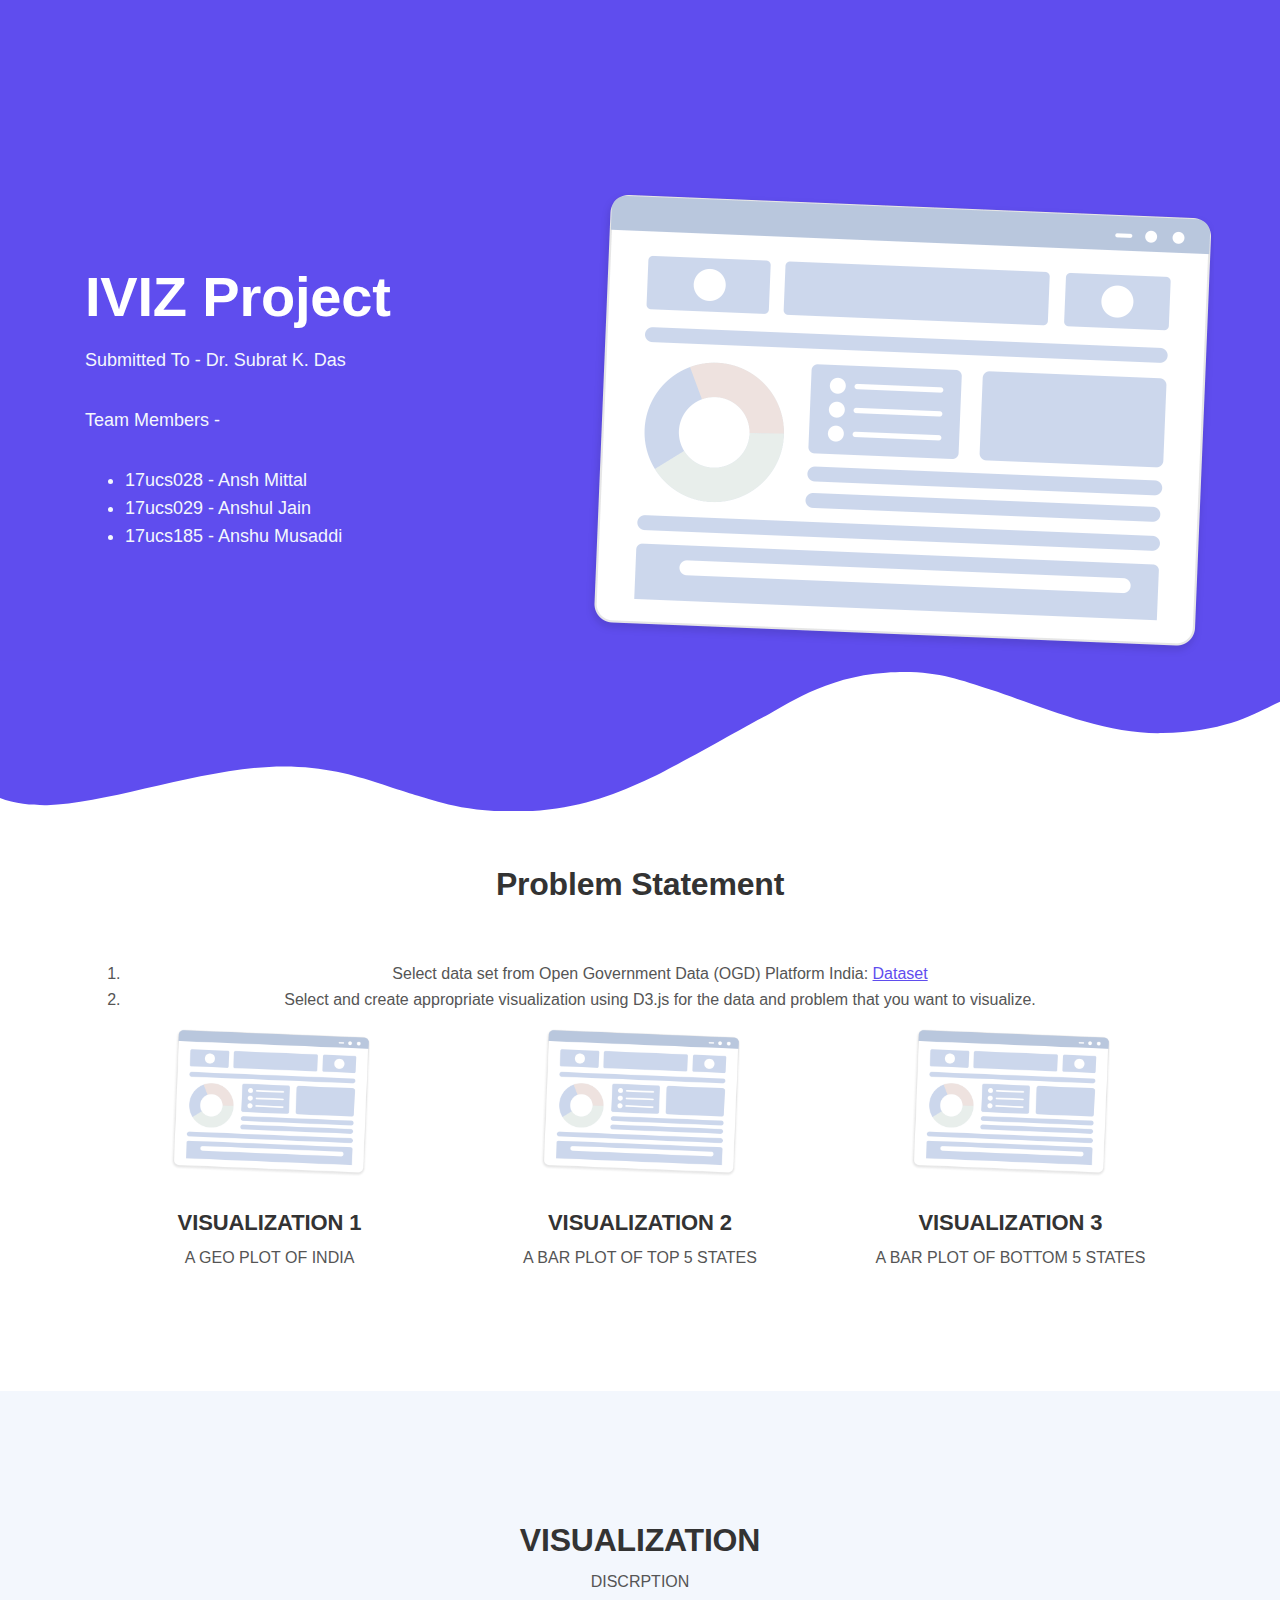
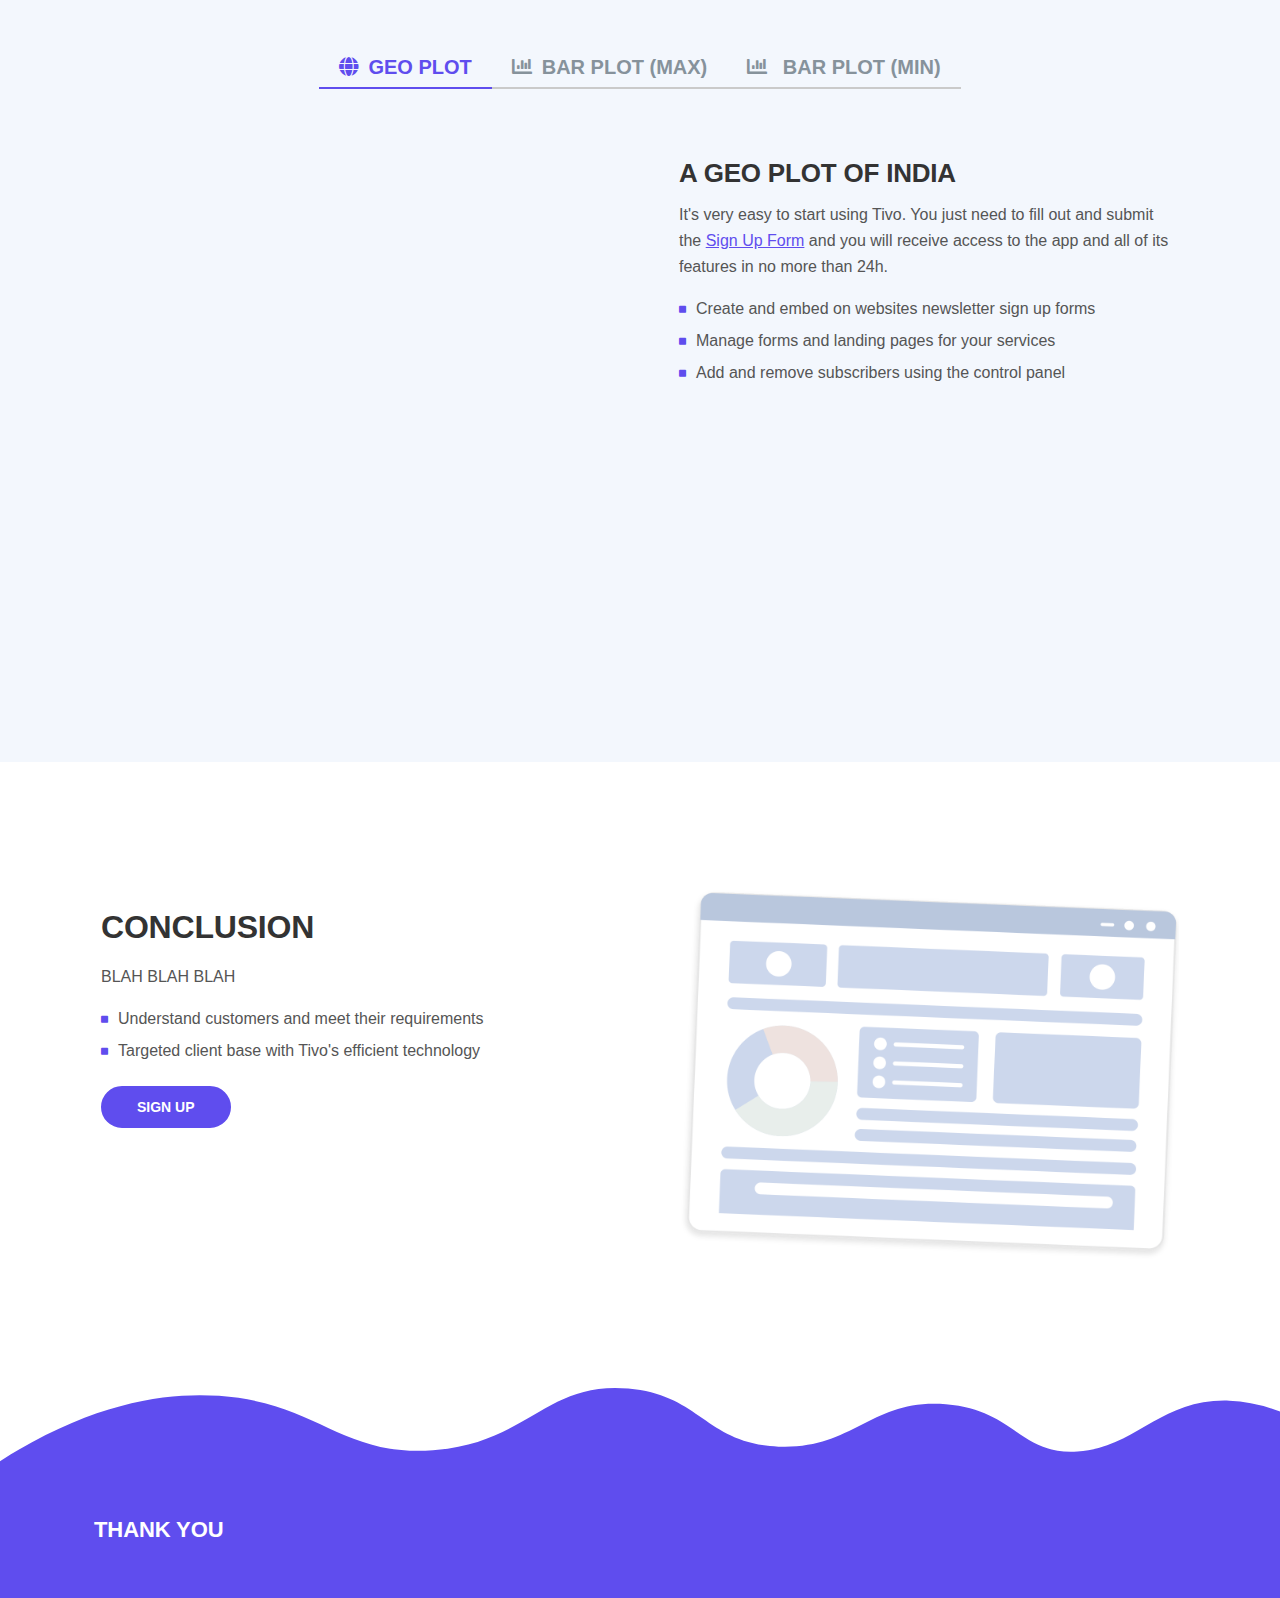
==== index.html @ 54094266 "added bar plots" ====
<!DOCTYPE html>
<html lang="en">
<head>
    <meta charset="utf-8">
    <meta name="viewport" content="width=device-width, initial-scale=1, shrink-to-fit=no">
    
    <!-- SEO Meta Tags -->
    <meta name="description" content="A information visualization project html page for .">
    <meta name="author" content="Inovatik">
    <!-- Website Title -->
    <title>IVIZ Project</title>
    
    <link href="css/bootstrap.css" rel="stylesheet">
    <link href="css/fontawesome-all.css" rel="stylesheet">
    <link href="css/swiper.css" rel="stylesheet">
	<link href="css/magnific-popup.css" rel="stylesheet">
	<link href="css/styles.css" rel="stylesheet">
	<script type="text/javascript" src="data/d3/d3.min.js"></script>
	<!-- Favicon  -->
    <link rel="icon" href="images/favicon.png">
</head>
<body data-spy="scroll" data-target=".fixed-top">

    <!-- Header -->
    <header id="header" class="header">
        <div class="header-content">
            <div class="container">
                <div class="row">
                    <div class="col-lg-6 col-xl-5">
                        <div class="text-container">
                            <h1>IVIZ Project</h1>
                            <p class="p-large">Submitted To - Dr. Subrat K. Das</p>
                            <p class="p-large">Team Members -</p>
                            <ul class="p-large"> 
                                <li>17ucs028 - Ansh Mittal</li>
                                <li>17ucs029 - Anshul Jain</li>
                                <li>17ucs185 - Anshu Musaddi</li>
                            </ul>
                        </div> <!-- end of text-container -->
                    </div> <!-- end of col -->
                    <div class="col-lg-6 col-xl-7">
                        <div class="image-container">
                            <div class="img-wrapper">
                                <img class="img-fluid" src="images/header-software-app.png" alt="alternative">
                            </div> <!-- end of img-wrapper -->
                        </div> <!-- end of image-container -->
                    </div> <!-- end of col -->
                </div> <!-- end of row -->
            </div> <!-- end of container -->
        </div> <!-- end of header-content -->
    </header> <!-- end of header -->
    <svg class="header-frame" data-name="Layer 1" xmlns="http://www.w3.org/2000/svg" preserveAspectRatio="none" viewBox="0 0 1920 310"><defs><style>.cls-1{fill:#5f4def;}</style></defs><title>header-frame</title><path class="cls-1" d="M0,283.054c22.75,12.98,53.1,15.2,70.635,14.808,92.115-2.077,238.3-79.9,354.895-79.938,59.97-.019,106.17,18.059,141.58,34,47.778,21.511,47.778,21.511,90,38.938,28.418,11.731,85.344,26.169,152.992,17.971,68.127-8.255,115.933-34.963,166.492-67.393,37.467-24.032,148.6-112.008,171.753-127.963,27.951-19.26,87.771-81.155,180.71-89.341,72.016-6.343,105.479,12.388,157.434,35.467,69.73,30.976,168.93,92.28,256.514,89.405,100.992-3.315,140.276-41.7,177-64.9V0.24H0V283.054Z"/></svg>
    <!-- end of header -->
    <!-- Description -->
    <div class="cards-1">
        <div class="container">
            <div class="row">
                <div class="col-lg-12">
                    <h2 class="h2-heading">Problem Statement</h2>
                    <p class="p-heading">
                        <ol>
                            <li>Select data set from Open Government Data (OGD) Platform India: <a class="blue page-scroll" href="https://data.gov.in/." >Dataset</a>
                            <li> Select and create appropriate visualization using D3.js for the data and problem that you want to visualize.
                    </p>
                </div> <!-- end of col -->
                <div></div>
            </div> <!-- end of row -->
            <div class="row">
                <div class="col-lg-12">

                    <!-- Card -->
                    <div class="card">
                        <div class="card-image">
                            <img class="img-fluid" src="images/header-software-app.png">
                        </div>
                        <div class="card-body">
                            <h4 class="card-title">VISUALIZATION 1</h4>
                            <p>A GEO PLOT OF INDIA</p>
                        </div>
                    </div>
                    <!-- end of card -->

                    <!-- Card -->
                    <div class="card">
                        <div class="card-image">
                            <img class="img-fluid" src="images/header-software-app.png" alt="alternative">
                        </div>
                        <div class="card-body">
                            <h4 class="card-title">VISUALIZATION 2</h4>
                            <p>A BAR PLOT OF TOP 5 STATES</p>
                        </div>
                    </div>
                    <!-- end of card -->

                    <!-- Card -->
                    <div class="card">
                        <div class="card-image">
                            <img class="img-fluid" src="images/header-software-app.png" alt="alternative">
                        </div>
                        <div class="card-body">
                            <h4 class="card-title">VISUALIZATION 3</h4>
                            <p>A BAR PLOT OF BOTTOM 5 STATES</p>
                        </div>
                    </div>
                    <!-- end of card -->

                </div> <!-- end of col -->
            </div> <!-- end of row -->
        </div> <!-- end of container -->
    </div> <!-- end of cards-1 -->
    <!-- end of description -->


    <!-- Features -->
    <div id="features" class="tabs">
        <div class="container">
            <div class="row">
                <div class="col-lg-12">
                    <h2 class="h2-heading">VISUALIZATION</h2>
                    <p class="p-heading">DISCRPTION</p>
                </div> <!-- end of col -->
            </div> <!-- end of row -->
            <div class="row">
                <div class="col-lg-12">

                    <!-- Tabs Links -->
                    <ul class="nav nav-tabs" id="argoTabs" role="tablist">
                        <li class="nav-item">
                            <a class="nav-link active" id="nav-tab-1" data-toggle="tab" href="#tab-1" role="tab" aria-controls="tab-1" aria-selected="true"><i class="fas fa-globe"></i>GEO PLOT</a>
                        </li>
                        <li class="nav-item">
                            <a class="nav-link" id="nav-tab-2" data-toggle="tab" href="#tab-2" role="tab" aria-controls="tab-2" aria-selected="false"><i class="fas fa-chart-bar"></i>BAR PLOT (MAX)</a>
                        </li>
                        <li class="nav-item">
                            <a class="nav-link" id="nav-tab-3" data-toggle="tab" href="#tab-3" role="tab" aria-controls="tab-3" aria-selected="false"><i class="fas fa-chart-bar"></i> BAR PLOT (MIN)</a>
                        </li>
                    </ul>
                    <!-- end of tabs links -->

                    <!-- Tabs Content -->
                    <div class="tab-content" id="argoTabsContent">

                        <!-- Tab -->
                        <div class="tab-pane fade show active" id="tab-1" role="tabpanel" aria-labelledby="tab-1">
                            <div class="row">
                                <div class="col-lg-6">
                                    <div class="image-container">
                                        <svg id="container" height="500" width="500">
                                            <g id="drawSpaceMap" transform="translate(0,0)"></g>
                                        </svg>
                                    </div> <!-- end of image-container -->
                                </div> <!-- end of col -->
                                <div class="col-lg-6">
                                    <div class="text-container">
                                        <h3>A GEO PLOT OF INDIA</h3>
                                        <p>It's very easy to start using Tivo. You just need to fill out and submit the <a class="blue page-scroll" href="sign-up.html">Sign Up Form</a> and you will receive access to the app and all of its features in no more than 24h.</p>
                                        <ul class="list-unstyled li-space-lg">
                                            <li class="media">
                                                <i class="fas fa-square"></i>
                                                <div class="media-body">Create and embed on websites newsletter sign up forms</div>
                                            </li>
                                            <li class="media">
                                                <i class="fas fa-square"></i>
                                                <div class="media-body">Manage forms and landing pages for your services</div>
                                            </li>
                                            <li class="media">
                                                <i class="fas fa-square"></i>
                                                <div class="media-body">Add and remove subscribers using the control panel</div>
                                            </li>
                                        </ul>
                                    </div> <!-- end of text-container -->
                                </div> <!-- end of col -->
                            </div> <!-- end of row -->
                        </div> <!-- end of tab-pane -->
                        <!-- end of tab -->

                        <!-- Tab -->
                        <div class="tab-pane fade" id="tab-2" role="tabpanel" aria-labelledby="tab-2">
                            <div class="row">
                                <div class="col-lg-6">
                                    <div class="image-container">
                                        <svg id="drawSpaceTopBar" height="400" width="400">
                                        </svg>
                                    </div> <!-- end of image-container -->
                                </div> <!-- end of col -->
                                <div class="col-lg-6">
                                    <div class="text-container">
                                        <h3>A BAR PLOT OF TOP 5 STATES</h3>
                                        <p>Campaigns monitoring is a feature we've developed since the beginning because it's at the core of Tivo and basically to any marketing activity focused on results.</p>
                                        <ul class="list-unstyled li-space-lg">
                                            <li class="media">
                                                <i class="fas fa-square"></i>
                                                <div class="media-body">Easily plan campaigns and schedule their starting date</div>
                                            </li>
                                            <li class="media">
                                                <i class="fas fa-square"></i>
                                                <div class="media-body">Start campaigns and follow their evolution closely</div>
                                            </li>
                                            <li class="media">
                                                <i class="fas fa-square"></i>
                                                <div class="media-body">Evaluate campaign results and optimize future actions</div>
                                            </li>
                                        </ul>
                                    </div> <!-- end of text-container -->
                                </div> <!-- end of col -->
                            </div> <!-- end of row -->
                        </div> <!-- end of tab-pane -->
                        <!-- end of tab -->

                        <!-- Tab -->
                        <div class="tab-pane fade" id="tab-3" role="tabpanel" aria-labelledby="tab-3">
                            <div class="row">
                                <div class="col-lg-6">
                                    <div class="image-container">
                                        <svg id="drawSpaceBottomBar" height="400" width="400">
                                        </svg>                                    
                                    </div> <!-- end of image-container -->
                                </div> <!-- end of col -->
                                <div class="col-lg-6">
                                    <div class="text-container">
                                        <h3>A BAR PLOT OF BOTTOM 5 STATES</h3>
                                        <p>Analytics control  panel is important for every marketing team so it's beed implemented from the begging and designed to produce reports based on very little input information.</p>
                                        <ul class="list-unstyled li-space-lg">
                                            <li class="media">
                                                <i class="fas fa-square"></i>
                                                <div class="media-body">If you set it up correctly you will get acces to great intel</div>
                                            </li>
                                            <li class="media">
                                                <i class="fas fa-square"></i>
                                                <div class="media-body">Easy to integrate in your websites and landing pages</div>
                                            </li>
                                            <li class="media">
                                                <i class="fas fa-square"></i>
                                                <div class="media-body">The generated reports are important for your strategy</div>
                                            </li>
                                        </ul>
                                    </div> <!-- end of text-container -->
                                </div> <!-- end of col -->
                            </div> <!-- end of row -->
                        </div> <!-- end of tab-pane -->
                        <!-- end of tab -->
                        
                    </div> <!-- end of tab content -->
                    <!-- end of tabs content -->

                </div> <!-- end of col -->
            </div> <!-- end of row -->
        </div> <!-- end of container -->
    </div> <!-- end of tabs -->
    <!-- end of features -->
    <!-- Details -->
    <div id="details" class="basic-1">
        <div class="container">
            <div class="row">
                <div class="col-lg-6">
                    <div class="text-container">
                        <h2>CONCLUSION</h2>
                        <p>BLAH BLAH BLAH</p>
                        <ul class="list-unstyled li-space-lg">
                            <li class="media">
                                <i class="fas fa-square"></i>
                                <div class="media-body">Understand customers and meet their requirements</div>
                            </li>
                            <li class="media">
                                <i class="fas fa-square"></i>
                                <div class="media-body">Targeted client base with Tivo's efficient technology</div>
                            </li>
                        </ul>
                        <a class="btn-solid-reg page-scroll" href="sign-up.html">SIGN UP</a>
                    </div> <!-- end of text-container -->
                </div> <!-- end of col -->
                <div class="col-lg-6">
                    <div class="image-container">
                        <img class="img-fluid" src="images/header-software-app.png" alt="alternative">
                    </div> <!-- end of image-container -->
                </div> <!-- end of col -->
            </div> <!-- end of row -->
        </div> <!-- end of container -->
    </div> <!-- end of basic-1 -->
    <!-- end of details -->

    <!-- Footer -->
    <svg class="footer-frame" data-name="Layer 2" xmlns="http://www.w3.org/2000/svg" preserveAspectRatio="none" viewBox="0 0 1920 79"><defs><style>.cls-2{fill:#5f4def;}</style></defs><title>footer-frame</title><path class="cls-2" d="M0,72.427C143,12.138,255.5,4.577,328.644,7.943c147.721,6.8,183.881,60.242,320.83,53.737,143-6.793,167.826-68.128,293-60.9,109.095,6.3,115.68,54.364,225.251,57.319,113.58,3.064,138.8-47.711,251.189-41.8,104.012,5.474,109.713,50.4,197.369,46.572,89.549-3.91,124.375-52.563,227.622-50.155A338.646,338.646,0,0,1,1920,23.467V79.75H0V72.427Z" transform="translate(0 -0.188)"/></svg>
    <div class="footer">
        <div class="container">
            <div class="row">
                <div class="footer-col last">
                    <h4>THANK YOU</h4>
                </div> <!-- end of col -->
            </div> <!-- end of row -->
        </div> <!-- end of container -->
    </div> <!-- end of footer -->  
    <!-- end of footer -->
    	
    <!-- Scripts -->
    <script src="js/jquery.min.js"></script> <!-- jQuery for Bootstrap's JavaScript plugins -->
    <script src="js/popper.min.js"></script> <!-- Popper tooltip library for Bootstrap -->
    <script src="js/bootstrap.min.js"></script> <!-- Bootstrap framework -->
    <script src="js/jquery.easing.min.js"></script> <!-- jQuery Easing for smooth scrolling between anchors -->
    <script>
        function drawIndiaMap() {
            let drawSpaceW = 900
            let drawSpaceH = 570
            Promise.all([
                d3.csv("data/literacy.csv"),
                d3.json("data/indianstates_outline.geojson")
            ]).then((dataSources)=>{
                // Collect data sources
                let literacyInfo = dataSources[0]
                let mapInfo = dataSources[1]

                let drawSpace = d3.select("#drawSpaceMap")  

                // Choose projection
                let myProjection = d3.geoMercator()
                                    .scale(800)
                                    .translate([-drawSpaceW,drawSpaceH])
                let geoPath = d3.geoPath().projection(myProjection)

                // Tweak data according to GeoJSON
                let dataIndex = {}
                for( let x of literacyInfo){
                    if (x.State_UT === "Jammu And Kashmir")
                        x.State_UT = "Jammu & Kashmir"
                    else if (x.State_UT === "Andaman & Nicobar Islands")
                        x.State_UT = "Andaman & Nicobar"
                    else if (x.State_UT === "Dadra & Nagar Haveli" || x.State_UT === "Daman & Diu")
                        x.State_UT = "Dadra and Nagar Haveli and Daman and Diu"

                    dataIndex[x.State_UT] = +x["All Schools"];
                }
                dataIndex["Ladakh"] = dataIndex["Jammu & Kashmir"];

                // Combining data with GeoJSON object 
                mapInfo.features = mapInfo.features.map(d =>{

                    d.properties.literacy = dataIndex[d.properties.ST_NM];
                    return d;
                })

                // Defining color scale
                let maxliteracy = d3.max(mapInfo.features, d=> d.properties.literacy)
                let cScale = d3.scaleLinear()
                            .domain([0, maxliteracy])
                            .range(["white","#195e83"])

                // Writing to screen
                drawSpace.selectAll("path")
                    .data(mapInfo.features)
                    .enter()
                    .append("path")
                    .attr("d", d=>geoPath(d))
                    .attr("stroke","black")
                    .style("opacity", 0.7)
                    .attr("fill", d => d.properties.literacy ? 
                    cScale(d.properties.literacy) : // get color from value
                    "grey") // color grey if value not found 

                // Create a legend
                mapInfo.features.sort((a,b)=>a.properties.literacy-b.properties.literacy);

                bottomFive = mapInfo.features.slice(0,5).reverse();
                topFive = mapInfo.features.slice(31,36).reverse();

                cScale = d3.scaleLinear()
                            .domain([0, maxliteracy])
                            .range(["white","#195e83"])
                let positionScale = d3.scaleBand()
                                .range([0,300])
                                .domain(topFive.map(d => d.properties.ST_NM))
                                .padding(0.3);
                
                let drawSpaceTopBar = d3.select("#drawSpaceTopBar")
                let drawSpaceBottomBar = d3.select("#drawSpaceBottomBar")

                let scaleTopBar = d3.scaleLinear()
                                .range([0,400])
                                .domain([topFive[4].properties.literacy-40,topFive[0].properties.literacy]);
                drawSpaceTopBar
                        .selectAll("rect")
                        .data(topFive)
                        .enter()
                        .append("rect")
                        .attr("fill",d => "#195e83")//cScale(d.properties.literacy))
                        .attr("width",d => scaleTopBar(d.properties.literacy)+"px")
                        .attr("height",positionScale.bandwidth())
                        .attr("y",d => positionScale(d.properties.ST_NM))
                        .text((d)=>d.properties.ST_NM+" ("+d.properties.literacy + ")");

                positionScale = d3.scaleBand()
                                .range([0,300])
                                .domain(bottomFive.map(d => d.properties.ST_NM))
                                .padding(0.3);

                let scaleBottomBar = d3.scaleLinear()
                                .range([0,300])
                                .domain([bottomFive[4].properties.literacy-40,bottomFive[0].properties.literacy]);

                drawSpaceBottomBar
                        .selectAll("rect")
                        .data(bottomFive)
                        .enter()
                        .append("rect")
                        .attr("fill",d => "#195e83")//cScale(d.properties.literacy))
                        .attr("width",d => scaleBottomBar(d.properties.literacy)+"px")
                        .attr("height",positionScale.bandwidth())
                        .attr("y",d => positionScale(d.properties.ST_NM))
                        .text((d)=>d.properties.ST_NM+" ("+d.properties.literacy + ")");
            
            })
        }


        // function drawBarPlots() {
        //     let drawSpaceW = 400
        //     let drawSpaceH = 400
        //         // Collect data sources
        //         d3.csv("data/literacy.csv").then((data)=>{

        //         data = data.map(d => ({literacy:+d["All Schools"],state:d.State_UT}));


        //         // console.log(data)

                

        //         // Create a legend
            
        //     })
        // }

        drawIndiaMap();
        // drawBarPlots();

    </script>
    
</body>
</html>
---- css/styles.css ----
/* Template: Tivo - SaaS App HTML Landing Page Template
   Author: Inovatik
   Created: Sep 2019
   Description: Master CSS file
*/

/*****************************************
Table Of Contents:

01. General Styles
02. Preloader
03. Navigation
04. Header
05. Customers
06. Description
07. Features
08. Features Lightboxes
09. Details
10. Video
11. Pricing
12. Testimonials
13. Newsletter
14. Footer
15. Copyright
16. Back To Top Button
17. Extra Pages
18. Sign Up and Log In Pages
19. Media Queries
******************************************/

/*****************************************
Colors:
- Backgrounds, buttons, bullets, icons - blue #5f4dee
- Backgrounds, light button, light body text - light gray #f3f7fd
- Headings text - black #333
- Body text - dark gray #555
******************************************/


/******************************/
/*     01. General Styles     */
/******************************/
body,
html {
    width: 100%;
	height: 100%;
}

body, p {
	color: #555; 
	font: 400 1rem/1.625rem "Open Sans", sans-serif;;
}

.p-large {
	font: 400 1.125rem/1.75rem "Open Sans", sans-serif;
}

.p-small {
	font: 400 0.875rem/1.5rem "Open Sans", sans-serif;
}

h1 {
	color: #333;
	font: 700 2.5rem/3.125rem "Open Sans", sans-serif;
	letter-spacing: -0.2px;
}

h2 {
	color: #333;
	font: 700 2rem/2.625rem "Open Sans", sans-serif;
	letter-spacing: -0.2px;
}

h3 {
	color: #333;
	font: 700 1.625rem/2.125rem "Open Sans", sans-serif;
	letter-spacing: -0.2px;
}

h4 {
	color: #333;
	font: 700 1.375rem/1.75rem "Open Sans", sans-serif;
	letter-spacing: -0.1px;
}

h5 {
	color: #333;
	font: 700 1.125rem/1.5rem "Open Sans", sans-serif;
	letter-spacing: -0.1px;
}

h6 {
	color: #333;
	font: 700 1rem/1.375rem "Open Sans", sans-serif;
	letter-spacing: -0.1px;
}

.above-heading {
	color: #5f4dee;
	font: 700 0.75rem/0.875rem "Open Sans", sans-serif;
	text-align: center;
}

.p-heading {
	margin-bottom: 3.25rem;
}

.testimonial-text {
	font: italic 400 1rem/1.625rem "Open Sans", sans-serif;
}

.testimonial-author {
	font: 700 1rem/1.625rem "Open Sans", sans-serif;
	letter-spacing: -0.1px;
}

.li-space-lg li {
	margin-bottom: 0.375rem;
}

.indent {
	padding-left: 1.25rem;
}

a {
	color: #555;
	text-decoration: underline;
}

a:hover {
	color: #555;
	text-decoration: underline;
}

a.white {
	color: #fff;
}

.decorative-line {
	display: block;
	width: 5rem;
	height: 0.5rem;
	margin-right: auto;
	margin-left: auto;
}

.blue {
	color: #5f4dee;
}

.btn-solid-reg {
	display: inline-block;
	padding: 1.1875rem 2.125rem 1.1875rem 2.125rem;
	border: 0.125rem solid #5f4dee;
	border-radius: 2rem;
	background-color: #5f4dee;
	color: #fff;
	font: 700 0.875rem/0 "Open Sans", sans-serif;
	text-decoration: none;
	transition: all 0.2s;
}

.btn-solid-reg:hover {
	background-color: transparent;
	color: #5f4dee;
	text-decoration: none;
}

.btn-solid-lg {
	display: inline-block;
	padding: 1.375rem 2.625rem 1.375rem 2.625rem;
	border: 0.125rem solid #5f4dee;
	border-radius: 2rem;
	background-color: #5f4dee;
	color: #fff;
	font: 700 0.875rem/0 "Open Sans", sans-serif;
	text-decoration: none;
	transition: all 0.2s;
}

.btn-solid-lg:hover {
	background-color: transparent;
	color: #5f4dee;
	text-decoration: none;
}

.btn-outline-reg {
	display: inline-block;
	padding: 1.1875rem 2.125rem 1.1875rem 2.125rem;
	border: 0.125rem solid #5f4dee;
	border-radius: 2rem;
	background-color: transparent;
	color: #5f4dee;
	font: 700 0.875rem/0 "Open Sans", sans-serif;
	text-decoration: none;
	transition: all 0.2s;
}

.btn-outline-reg:hover {
	background-color: #5f4dee;
	color: #fff;
	text-decoration: none;
}

.btn-outline-lg {
	display: inline-block;
	padding: 1.375rem 2.625rem 1.375rem 2.625rem;
	border: 0.125rem solid #5f4dee;
	border-radius: 2rem;
	background-color: transparent;
	color: #5f4dee;
	font: 700 0.875rem/0 "Open Sans", sans-serif;
	text-decoration: none;
	transition: all 0.2s;
}

.btn-outline-lg:hover {
	background-color: #5f4dee;
	color: #fff;
	text-decoration: none;
}

.btn-outline-sm {
	display: inline-block;
	padding: 0.875rem 1.5rem 0.875rem 1.5rem;
	border: 0.125rem solid #5f4dee;
	border-radius: 2rem;
	background-color: transparent;
	color: #5f4dee;
	font: 700 0.875rem/0 "Open Sans", sans-serif;
	text-decoration: none;
	transition: all 0.2s;
}

.btn-outline-sm:hover {
	background-color: #5f4dee;
	color: #fff;
	text-decoration: none;
}

.form-group {
	position: relative;
	margin-bottom: 1.25rem;
}

.form-group.has-error.has-danger {
	margin-bottom: 0.625rem;
}

.form-group.has-error.has-danger .help-block.with-errors ul {
	margin-top: 0.375rem;
}

.label-control {
	position: absolute;
	top: 0.87rem;
	left: 1.25rem;
	color: #555;
	opacity: 1;
	font: 400 0.875rem/1.375rem "Open Sans", sans-serif;
	cursor: text;
	transition: all 0.2s ease;
}

/* IE10+ hack to solve lower label text position compared to the rest of the browsers */
@media screen and (-ms-high-contrast: active), screen and (-ms-high-contrast: none) {  
	.label-control {
		top: 0.9375rem;
	}
}

.form-control-input:focus + .label-control,
.form-control-input.notEmpty + .label-control,
.form-control-textarea:focus + .label-control,
.form-control-textarea.notEmpty + .label-control {
	top: 0.125rem;
	opacity: 1;
	font-size: 0.75rem;
	font-weight: 700;
}

.form-control-input,
.form-control-select {
	display: block; /* needed for proper display of the label in Firefox, IE, Edge */
	width: 100%;
	padding-top: 1.0625rem;
	padding-bottom: 0.0625rem;
	padding-left: 1.25rem;
	border: 1px solid #c4d8dc;
	border-radius: 0.25rem;
	background-color: #fff;
	color: #555;
	font: 400 0.875rem/1.875rem "Open Sans", sans-serif;
	transition: all 0.2s;
	-webkit-appearance: none; /* removes inner shadow on form inputs on ios safari */
}

.form-control-select {
	padding-top: 0.5rem;
	padding-bottom: 0.5rem;
	height: 3rem;
}

/* IE10+ hack to solve lower label text position compared to the rest of the browsers */
@media screen and (-ms-high-contrast: active), screen and (-ms-high-contrast: none) {  
	.form-control-input {
		padding-top: 1.25rem;
		padding-bottom: 0.75rem;
		line-height: 1.75rem;
	}

	.form-control-select {
		padding-top: 0.875rem;
		padding-bottom: 0.75rem;
		height: 3.125rem;
		line-height: 2.125rem;
	}
}

select {
    /* you should keep these first rules in place to maintain cross-browser behavior */
    -webkit-appearance: none;
	-moz-appearance: none;
	-ms-appearance: none;
    -o-appearance: none;
    appearance: none;
    background-image: url('../images/down-arrow.png');
    background-position: 96% 50%;
    background-repeat: no-repeat;
    outline: none;
}

input[type='checkbox'] {
	vertical-align: -15%;
	margin-right: 0.375rem;
}

/* IE10+ hack to raise checkbox field position compared to the rest of the browsers */
@media screen and (-ms-high-contrast: active), screen and (-ms-high-contrast: none) {  
	input[type='checkbox'] {
		vertical-align: -9%;
	}
}

.form-control-submit-button {
	display: inline-block;
	width: 100%;
	height: 3.125rem;
	border: 1px solid #5f4dee;
	border-radius: 1.5rem;
	background-color: #5f4dee;
	color: #fff;
	font: 700 0.875rem/0 "Open Sans", sans-serif;
	cursor: pointer;
	transition: all 0.2s;
}

.form-control-submit-button:hover {
	background-color: transparent;
	color: #5f4dee;
}

/* Form Success And Error Message Formatting */
#smsgSubmit.h3.text-center.tada.animated,
#lmsgSubmit.h3.text-center.tada.animated,
#nmsgSubmit.h3.text-center.tada.animated,
#pmsgSubmit.h3.text-center.tada.animated,
#smsgSubmit.h3.text-center,
#lmsgSubmit.h3.text-center,
#nmsgSubmit.h3.text-center,
#pmsgSubmit.h3.text-center {
	display: block;
	margin-bottom: 0;
	color: #555;
	font-size: 1.125rem;
	line-height: 1rem;
}

.help-block.with-errors .list-unstyled {
	color: #555;
	font-size: 0.75rem;
	line-height: 1.125rem;
	text-align: left;
}

.help-block.with-errors ul {
	margin-bottom: 0;
}
/* end of form success and error message formatting */

/* Form Success And Error Message Animation - Animate.css */
@-webkit-keyframes tada {
	from {
		-webkit-transform: scale3d(1, 1, 1);
		-ms-transform: scale3d(1, 1, 1);
		transform: scale3d(1, 1, 1);
	}
	10%, 20% {
		-webkit-transform: scale3d(.9, .9, .9) rotate3d(0, 0, 1, -3deg);
		-ms-transform: scale3d(.9, .9, .9) rotate3d(0, 0, 1, -3deg);
		transform: scale3d(.9, .9, .9) rotate3d(0, 0, 1, -3deg);
	}
	30%, 50%, 70%, 90% {
		-webkit-transform: scale3d(1.1, 1.1, 1.1) rotate3d(0, 0, 1, 3deg);
		-ms-transform: scale3d(1.1, 1.1, 1.1) rotate3d(0, 0, 1, 3deg);
		transform: scale3d(1.1, 1.1, 1.1) rotate3d(0, 0, 1, 3deg);
	}
	40%, 60%, 80% {
		-webkit-transform: scale3d(1.1, 1.1, 1.1) rotate3d(0, 0, 1, -3deg);
		-ms-transform: scale3d(1.1, 1.1, 1.1) rotate3d(0, 0, 1, -3deg);
		transform: scale3d(1.1, 1.1, 1.1) rotate3d(0, 0, 1, -3deg);
	}
	to {
		-webkit-transform: scale3d(1, 1, 1);
		-ms-transform: scale3d(1, 1, 1);
		transform: scale3d(1, 1, 1);
	}
}

@keyframes tada {
	from {
		-webkit-transform: scale3d(1, 1, 1);
		-ms-transform: scale3d(1, 1, 1);
		transform: scale3d(1, 1, 1);
	}
	10%, 20% {
		-webkit-transform: scale3d(.9, .9, .9) rotate3d(0, 0, 1, -3deg);
		-ms-transform: scale3d(.9, .9, .9) rotate3d(0, 0, 1, -3deg);
		transform: scale3d(.9, .9, .9) rotate3d(0, 0, 1, -3deg);
	}
	30%, 50%, 70%, 90% {
		-webkit-transform: scale3d(1.1, 1.1, 1.1) rotate3d(0, 0, 1, 3deg);
		-ms-transform: scale3d(1.1, 1.1, 1.1) rotate3d(0, 0, 1, 3deg);
		transform: scale3d(1.1, 1.1, 1.1) rotate3d(0, 0, 1, 3deg);
	}
	40%, 60%, 80% {
		-webkit-transform: scale3d(1.1, 1.1, 1.1) rotate3d(0, 0, 1, -3deg);
		-ms-transform: scale3d(1.1, 1.1, 1.1) rotate3d(0, 0, 1, -3deg);
		transform: scale3d(1.1, 1.1, 1.1) rotate3d(0, 0, 1, -3deg);
	}
	to {
		-webkit-transform: scale3d(1, 1, 1);
		-ms-transform: scale3d(1, 1, 1);
		transform: scale3d(1, 1, 1);
	}
}

.tada {
	-webkit-animation-name: tada;
	animation-name: tada;
}

.animated {
	-webkit-animation-duration: 1s;
	animation-duration: 1s;
	-webkit-animation-fill-mode: both;
	animation-fill-mode: both;
}
/* end of form success and error message animation - Animate.css */

/* Fade-move Animation For Details Lightbox - Magnific Popup */
/* at start */
.my-mfp-slide-bottom .zoom-anim-dialog {
	opacity: 0;
	transition: all 0.2s ease-out;
	-webkit-transform: translateY(-1.25rem) perspective(37.5rem) rotateX(10deg);
	-ms-transform: translateY(-1.25rem) perspective(37.5rem) rotateX(10deg);
	transform: translateY(-1.25rem) perspective(37.5rem) rotateX(10deg);
}

/* animate in */
.my-mfp-slide-bottom.mfp-ready .zoom-anim-dialog {
	opacity: 1;
	-webkit-transform: translateY(0) perspective(37.5rem) rotateX(0); 
	-ms-transform: translateY(0) perspective(37.5rem) rotateX(0); 
	transform: translateY(0) perspective(37.5rem) rotateX(0); 
}

/* animate out */
.my-mfp-slide-bottom.mfp-removing .zoom-anim-dialog {
	opacity: 0;
	-webkit-transform: translateY(-0.625rem) perspective(37.5rem) rotateX(10deg); 
	-ms-transform: translateY(-0.625rem) perspective(37.5rem) rotateX(10deg); 
	transform: translateY(-0.625rem) perspective(37.5rem) rotateX(10deg); 
}

/* dark overlay, start state */
.my-mfp-slide-bottom.mfp-bg {
	opacity: 0;
	transition: opacity 0.2s ease-out;
}

/* animate in */
.my-mfp-slide-bottom.mfp-ready.mfp-bg {
	opacity: 0.8;
}
/* animate out */
.my-mfp-slide-bottom.mfp-removing.mfp-bg {
	opacity: 0;
}
/* end of fade-move animation for details lightbox - magnific popup */

/* Fade Animation For Image Lightbox - Magnific Popup */
@-webkit-keyframes fadeIn {
	from {
		opacity: 0;
	}
	to {
		opacity: 1;
	}
}

@keyframes fadeIn {
	from {
		opacity: 0;
	}
	to {
		opacity: 1;
	}
}

.fadeIn {
	-webkit-animation: fadeIn 0.6s;
	animation: fadeIn 0.6s;
}

@-webkit-keyframes fadeOut {
	from {
		opacity: 1;
	}
	to {
		opacity: 0;
	}
}

@keyframes fadeOut {
	from {
		opacity: 1;
	}
	to {
		opacity: 0;
	}
}

.fadeOut {
	-webkit-animation: fadeOut 0.8s;
	animation: fadeOut 0.8s;
}
/* end of fade animation for image lightbox - magnific popup */


/*************************/
/*     02. Preloader     */
/*************************/
.spinner-wrapper {
	position: fixed;
	z-index: 999999;
	top: 0;
	right: 0;
	bottom: 0;
	left: 0;
	background: #fff;
}

.spinner {
	position: absolute;
	top: 50%; /* centers the loading animation vertically one the screen */
	left: 50%; /* centers the loading animation horizontally one the screen */
	width: 3.75rem;
	height: 1.25rem;
	margin: -0.625rem 0 0 -1.875rem; /* is width and height divided by two */ 
	text-align: center;
}

.spinner > div {
	display: inline-block;
	width: 1rem;
	height: 1rem;
	border-radius: 100%;
	background-color: #5f4dee;
	-webkit-animation: sk-bouncedelay 1.4s infinite ease-in-out both;
	animation: sk-bouncedelay 1.4s infinite ease-in-out both;
}

.spinner .bounce1 {
	-webkit-animation-delay: -0.32s;
	animation-delay: -0.32s;
}

.spinner .bounce2 {
	-webkit-animation-delay: -0.16s;
	animation-delay: -0.16s;
}

@-webkit-keyframes sk-bouncedelay {
	0%, 80%, 100% { -webkit-transform: scale(0); }
	40% { -webkit-transform: scale(1.0); }
}

@keyframes sk-bouncedelay {
	0%, 80%, 100% { 
		-webkit-transform: scale(0);
		-ms-transform: scale(0);
		transform: scale(0);
	} 40% { 
		-webkit-transform: scale(1.0);
		-ms-transform: scale(1.0);
		transform: scale(1.0);
	}
}


/**************************/
/*     03. Navigation     */
/**************************/
.navbar-custom {
	background-color: #5f4dee;
	box-shadow: 0 0.0625rem 0.375rem 0 rgba(0, 0, 0, 0.1);
	font: 700 0.875rem/0.875rem "Open Sans", sans-serif;
	transition: all 0.2s;
}

.navbar-custom .container {
	max-width: 87.5rem;
}

.navbar-custom .navbar-brand.logo-image img {
    width: 4.4375rem;
	height: 1.75rem;
}

.navbar-custom .navbar-brand.logo-text {
	font: 700 2rem/1.5rem "Open Sans", sans-serif;
	color: #fff;;
	text-decoration: none;
}

.navbar-custom .navbar-nav {
	margin-top: 0.75rem;
	margin-bottom: 0.5rem;
}

.navbar-custom .nav-item .nav-link {
	padding: 0.625rem 0.75rem 0.625rem 0.75rem;
	color: #f7f5f5;
	opacity: 0.8;
	text-decoration: none;
	transition: all 0.2s ease;
}

.navbar-custom .nav-item .nav-link:hover,
.navbar-custom .nav-item .nav-link.active {
	color: #fff;
	opacity: 1;
}

/* Dropdown Menu */
.navbar-custom .dropdown:hover > .dropdown-menu {
	display: block; /* this makes the dropdown menu stay open while hovering it */
	min-width: auto;
	animation: fadeDropdown 0.2s; /* required for the fade animation */
}

@keyframes fadeDropdown {
    0% {
        opacity: 0;
    }

    100% {
        opacity: 1;
    }
}

.navbar-custom .dropdown-toggle:focus { /* removes dropdown outline on focus */
	outline: 0;
}

.navbar-custom .dropdown-menu {
	margin-top: 0;
	border: none;
	border-radius: 0.25rem;
	background-color: #5f4dee;
}

.navbar-custom .dropdown-item {
	color: #f7f5f5;
	opacity: 0.8;
	font: 700 0.875rem/0.875rem "Open Sans", sans-serif;
	text-decoration: none;
}

.navbar-custom .dropdown-item:hover {
	background-color: #5f4dee;
	color: #fff;
	opacity: 1;
}

.navbar-custom .dropdown-items-divide-hr {
	width: 100%;
	height: 1px;
	margin: 0.75rem auto 0.725rem auto;
	border: none;
	background-color: #c4d8dc;
	opacity: 0.2;
}
/* end of dropdown menu */

.navbar-custom .nav-item .btn-outline-sm {
	margin-top: 0.25rem;
	margin-bottom: 1.375rem;
	margin-left: 0.5rem;
	border: 0.125rem solid #fff;
	color: #fff;
}

.navbar-custom .nav-item .btn-outline-sm:hover {
	background-color: #fff;
	color: #5f4dee;
}

.navbar-custom .navbar-toggler {
	padding: 0;
	border: none;
	color: #fff;
	font-size: 2rem;
}

.navbar-custom button[aria-expanded='false'] .navbar-toggler-awesome.fas.fa-times{
	display: none;
}

.navbar-custom button[aria-expanded='false'] .navbar-toggler-awesome.fas.fa-bars{
	display: inline-block;
}

.navbar-custom button[aria-expanded='true'] .navbar-toggler-awesome.fas.fa-bars{
	display: none;
}

.navbar-custom button[aria-expanded='true'] .navbar-toggler-awesome.fas.fa-times{
	display: inline-block;
	margin-right: 0.125rem;
}


/*********************/
/*    04. Header     */
/*********************/
.header {
	background-color: #5f4dee;
}

.header .header-content {
	padding-top: 8rem;
	padding-bottom: 4rem;
	text-align: center;
}

.header .text-container {
	margin-bottom: 3rem;
}

.header h1 {
	margin-bottom: 1rem;
	color: #fff;
	font-size: 2.5rem;
	line-height: 3rem;
}

.header .p-large {
	margin-bottom: 2rem;
	color: #f3f7fd;
}

.header .btn-solid-lg {
	margin-right: 0.5rem;
	margin-bottom: 1.125rem;
	margin-left: 0.5rem;
	border-color: #f3f7fd;
	background-color: #f3f7fd;
	color: #5f4dee;
}

.header .btn-solid-lg:hover {
	background: transparent;
	color: #f3f7fd;
}

.header .btn-outline-lg {
	border-color: #f3f7fd;
	color: #f3f7fd;
}

.header .btn-outline-lg:hover {
	background-color: #f3f7fd;
	color: #5f4dee;
}

.header-frame {
	margin-top: -1px; /* To remove white margin in FF */
	width: 100%;
	height: 2.25rem;
}


/*************************/
/*     05. Customers     */
/*************************/
.slider-1 {
	padding-top: 5rem;
	padding-bottom: 3.25rem;
}

.slider-1 .slider-container {
	text-align: center;
}


/***************************/
/*     06. Description     */
/***************************/
.cards-1 {
	padding-top: 3.25rem;
	padding-bottom: 3rem;
	text-align: center;
}

.cards-1 .h2-heading {
	margin-bottom: 3.5rem;
}

.cards-1 .card {
	max-width: 21rem;
	margin-right: auto;
	margin-bottom: 3.5rem;
	margin-left: auto;
	padding: 0;
	border: none;
}

.cards-1 .card-image {
	max-width: 16rem;
	margin-right: auto;
	margin-bottom: 2rem;
	margin-left: auto;
}

.cards-1 .card-title {
	margin-bottom: 0.5rem;
}

.cards-1 .card-body {
	padding: 0;
}


/************************/
/*     07. Features     */
/************************/
.tabs {
	padding-top: 8rem;
	padding-bottom: 8.125rem;
	background-color: #f3f7fd;
}

.tabs .h2-heading,
.tabs .p-heading {
	text-align: center;
}

.tabs .nav-tabs {
	display: block;
	margin-bottom: 2.25rem;
	border-bottom: none;
}

.tabs .nav-link {
	padding: 0.375rem 1rem 0.375rem 1rem;
	border: none;
	color: #86929b;
	font-weight: 700;
	font-size: 1.25rem;
	line-height: 1.75rem;
	text-align: center;
	text-decoration: none;
	transition: all 0.2s ease;
}

.tabs .nav-link:hover,
.tabs .nav-link.active {
	background: transparent;
	color: #5f4dee;
}

.tabs .nav-link .fas {
	margin-right: 0.625rem;
}

.tabs .image-container {
	margin-bottom: 2.75rem;
}

.tabs .list-unstyled .fas {
	color: #5f4dee;
	font-size: 0.5rem;
	line-height: 1.625rem;
}

.tabs .list-unstyled .media-body {
	margin-left: 0.625rem;
}

.tabs #tab-1 h3 {
	margin-bottom: 0.75rem;
}

.tabs #tab-1 .list-unstyled {
	margin-bottom: 1.5rem;
}

.tabs #tab-2 h3 {
	margin-bottom: 0.75rem;
}

.tabs #tab-2 .list-unstyled {
	margin-bottom: 1.5rem;
}

.tabs #tab-3 h3 {
	margin-bottom: 0.75rem;
}

.tabs #tab-3 .list-unstyled {
	margin-bottom: 1.5rem;
}


/***********************************/
/*     08. Features Lightboxes     */
/***********************************/
.lightbox-basic {
	margin: 2.5rem auto;
	padding: 2rem 1.5rem 2rem 1.5rem;
	border-radius: 0.25rem;
	background: #fff;
	text-align: left;
}

.lightbox-basic .container {
	padding-right: 0;
	padding-left: 0;
}

.lightbox-basic .image-container {
	max-width: 33.75rem;
	margin-right: auto;
	margin-bottom: 3rem;
	margin-left: auto;
}

.lightbox-basic h3 {
	margin-bottom: 0.5rem;
}

.lightbox-basic hr {
	width: 2.5rem;
	height: 0.125rem;
	margin-top: 0;
	margin-bottom: 0.875rem;
	margin-left: 0;
	border: 0;
	background-color: #5f4dee;
	text-align: left;
}

.lightbox-basic h4 {
	margin-bottom: 1rem;
}

.lightbox-basic .list-unstyled .fas {
	color:#5f4dee;
	font-size: 0.5rem;
	line-height: 1.625rem;
}

.lightbox-basic .list-unstyled .media-body {
	margin-left: 0.625rem;
}

.lightbox-basic .btn-outline-reg,
.lightbox-basic .btn-solid-reg {
	margin-top: 0.75rem;
}

/* Signup Button */
.lightbox-basic .btn-solid-reg.mfp-close {
	position: relative;
	width: auto;
	height: auto;
	color: #fff;
	opacity: 1;
}

.lightbox-basic .btn-solid-reg.mfp-close:hover {
	color: #5f4dee;
}
/* end of signup Button */

/* Back Button */
.lightbox-basic a.mfp-close.as-button {
	position: relative;
	width: auto;
	height: auto;
	margin-left: 0.375rem;
	color: #5f4dee;
	opacity: 1;
}

.lightbox-basic a.mfp-close.as-button:hover {
	color: #fff;
}
/* end of back button */

.lightbox-basic button.mfp-close.x-button {
	position: absolute;
	top: -0.125rem;
	right: -0.125rem;
	width: 2.75rem;
	height: 2.75rem;
	color: #707984;
}


/***********************/
/*     09. Details     */
/***********************/
.basic-1 {
	padding-top: 7.5rem;
	padding-bottom: 8rem;
}

.basic-1 .text-container {
	margin-bottom: 3.75rem;
}

.basic-1 .list-unstyled {
	margin-bottom: 1.375rem;
}

.basic-1 .list-unstyled .fas {
	color: #5f4dee;
	font-size: 0.5rem;
	line-height: 1.625rem;
}

.basic-1 .list-unstyled .media-body {
	margin-left: 0.625rem;
}


/*********************/
/*     10. Video     */
/*********************/
.basic-2 {
	padding-top: 8rem;
	padding-bottom: 6.75rem;
	background-color: #f3f7fd;
	text-align: center;
}

.basic-2 .image-container {
	margin-bottom: 2rem;
}

.basic-2 .image-container img {
	border-radius: 0.75rem;
}

.basic-2 .video-wrapper {
	position: relative;
}

/* Video Play Button */
.basic-2 .video-play-button {
	position: absolute;
	z-index: 10;
	top: 50%;
	left: 50%;
	display: block;
	box-sizing: content-box;
	width: 2rem;
	height: 2.75rem;
	padding: 1.125rem 1.25rem 1.125rem 1.75rem;
	border-radius: 50%;
	-webkit-transform: translateX(-50%) translateY(-50%);
	-ms-transform: translateX(-50%) translateY(-50%);
	transform: translateX(-50%) translateY(-50%);
}
  
.basic-2 .video-play-button:before {
	content: "";
	position: absolute;
	z-index: 0;
	top: 50%;
	left: 50%;
	display: block;
	width: 4.75rem;
	height: 4.75rem;
	border-radius: 50%;
	background: #5f4dee;
	animation: pulse-border 1500ms ease-out infinite;
	-webkit-transform: translateX(-50%) translateY(-50%);
	-ms-transform: translateX(-50%) translateY(-50%);
	transform: translateX(-50%) translateY(-50%);
}
  
.basic-2 .video-play-button:after {
	content: "";
	position: absolute;
	z-index: 1;
	top: 50%;
	left: 50%;
	display: block;
	width: 4.375rem;
	height: 4.375rem;
	border-radius: 50%;
	background: #5f4dee;
	transition: all 200ms;
	-webkit-transform: translateX(-50%) translateY(-50%);
	-ms-transform: translateX(-50%) translateY(-50%);
	transform: translateX(-50%) translateY(-50%);
}
  
.basic-2 .video-play-button span {
	position: relative;
	display: block;
	z-index: 3;
	top: 0.375rem;
	left: 0.25rem;
	width: 0;
	height: 0;
	border-left: 1.625rem solid #fff;
	border-top: 1rem solid transparent;
	border-bottom: 1rem solid transparent;
}
  
@keyframes pulse-border {
	0% {
		transform: translateX(-50%) translateY(-50%) translateZ(0) scale(1);
		opacity: 1;
	}
	100% {
		transform: translateX(-50%) translateY(-50%) translateZ(0) scale(1.5);
		opacity: 0;
	}
}
/* end of video play button */  

.basic-2 .p-heading {
	margin-bottom: 1rem;
}


/***********************/
/*     11. Pricing     */
/***********************/
.cards-2 {
	padding-top: 7.875rem;
	padding-bottom: 2.25rem;
	text-align: center;
}

.cards-2 .h2-heading {
	margin-bottom: 3.75rem;
}

.cards-2 .card {
	display: block;
	max-width: 19rem;
	margin-right: auto;
	margin-bottom: 3rem;
	margin-left: auto;
	border: 1px solid #ccd3df;
	border-radius: 0.375rem;
}

.cards-2 .card .card-body {
	padding: 2.5rem 2rem 2.75rem 2em;
}

.cards-2 .card .card-title {
	margin-bottom: 0.5rem;
	color: #5f4dee;
	font: 700 1.125rem/1.5rem "Open Sans", sans-serif;
}

.cards-2 .card .price .currency {
	margin-right: 0.25rem;
	color: #434c54;
	font-weight: 700;
	font-size: 1.5rem;
	vertical-align: 40%;
}

.cards-2 .card .price .value {
	color: #434c54;
	font: 700 3.25rem/3.5rem "Open Sans", sans-serif;
	text-align: center;
}

.cards-2 .card .frequency {
	font-size: 0.875rem;
}

.cards-2 .card .divider {
	height: 1px;
	margin-top: 1.75rem;
	margin-bottom: 2rem;
	border: none;
	background-color: #ccd3df;
}

.cards-2 .card .list-unstyled {
	margin-top: 1.875rem;
	margin-bottom: 1.625rem;
	text-align: left;
}

.cards-2 .card .list-unstyled .media {
	margin-bottom: 0.5rem;
}

.cards-2 .card .list-unstyled .fas {
	color: #5f4dee;
	font-size: 0.875rem;
	line-height: 1.625rem;
}

.cards-2 .card .list-unstyled .fas.fa-times {
	margin-left: 0.1875rem;
	margin-right: 0.125rem;
	color: #555;
}

.cards-2 .card .list-unstyled .media-body {
	margin-left: 0.625rem;
}


/****************************/
/*     12. Testimonials     */
/****************************/
.slider-2 {
	padding-top: 2.75rem;
	padding-bottom: 4rem;
}

.slider-2 .slider-container {
	position: relative;
}

.slider-2 .swiper-container {
	position: static;
	width: 82%;
	text-align: center;
}

.slider-2 .image-wrapper {
	width: 6rem;
	margin-right: auto;
	margin-bottom: 1rem;
	margin-left: auto;
}

.slider-2 .image-wrapper img {
	border-radius: 50%;
}

.slider-2 .testimonial-text {
	margin-bottom: 0.5rem;
}

.slider-2 .testimonial-author {
	color: #333;
}

.slider-2 .swiper-button-prev,
.slider-2 .swiper-button-next {
	width: 1.125rem;
}

.slider-2 .swiper-button-prev:focus,
.slider-2 .swiper-button-next:focus {
	/* even if you can't see it chrome you can see it on mobile device */
	outline: none;
}

.slider-2 .swiper-button-prev {
	left: -0.375rem;
	background-image: url("data:image/svg+xml;charset=utf-8,%3Csvg%20xmlns%3D'http%3A%2F%2Fwww.w3.org%2F2000%2Fsvg'%20viewBox%3D'0%200%2028%2044'%3E%3Cpath%20d%3D'M0%2C22L22%2C0l2.1%2C2.1L4.2%2C22l19.9%2C19.9L22%2C44L0%2C22L0%2C22L0%2C22z'%20fill%3D'%23505c67'%2F%3E%3C%2Fsvg%3E");
	background-size: 1.125rem 1.75rem;
}

.slider-2 .swiper-button-next {
	right: -0.375rem;
	background-image: url("data:image/svg+xml;charset=utf-8,%3Csvg%20xmlns%3D'http%3A%2F%2Fwww.w3.org%2F2000%2Fsvg'%20viewBox%3D'0%200%2028%2044'%3E%3Cpath%20d%3D'M27%2C22L27%2C22L5%2C44l-2.1-2.1L22.8%2C22L2.9%2C2.1L5%2C0L27%2C22L27%2C22z'%20fill%3D'%23505c67'%2F%3E%3C%2Fsvg%3E");
	background-size: 1.125rem 1.75rem;
}


/**************************/
/*     13. Newsletter     */
/**************************/
.form {
	padding-top: 4rem;
	padding-bottom: 6rem;
}

.form .text-container {
	margin-bottom: 3.5rem;
	padding: 3.5rem 1rem 2.5rem 1rem;
	border-radius: 0.5rem;
	background-color: #f3f7fd;
}

.form h2 {
	margin-bottom: 2.75rem;
	text-align: center;
}

.form .icon-container {
	text-align: center;
}

.form .fa-stack {
	width: 2em;
	margin-bottom: 0.75rem;
	margin-right: 0.375rem;
	font-size: 1.5rem;
}

.form .fa-stack .fa-stack-1x {
    color: #fff;
	transition: all 0.2s ease;
}

.form .fa-stack .fa-stack-2x {
	color: #5f4dee;
	transition: all 0.2s ease;
}

.form .fa-stack:hover .fa-stack-1x {
	color: #5f4dee;
}

.form .fa-stack:hover .fa-stack-2x {
    color: #f3f7fd;
}


/**********************/
/*     14. Footer     */
/**********************/
.footer-frame {
	width: 100%;
	height: 1.5rem;
}

.footer {
	padding-top: 3rem;
	padding-bottom: 0.5rem;
	background-color: #5f4dee;
}

.footer .footer-col {
	margin-bottom: 2.25rem;
}

.footer h4 {
	margin-bottom: 0.625rem;
	color: #fff;
}

.footer .list-unstyled,
.footer p {
	color: #f3f7fd;
}

.footer .footer-col.middle .list-unstyled .fas {
	color: #fff;
	font-size: 0.5rem;
	line-height: 1.5rem;
}

.footer .footer-col.middle .list-unstyled .media-body {
	margin-left: 0.5rem;
}

.footer .footer-col.last .list-unstyled .fas {
	color: #fff;
	font-size: 0.875rem;
	line-height: 1.5rem;
}

.footer .footer-col.last .list-unstyled .media-body {
	margin-left: 0.625rem;
}

.footer .footer-col.last .list-unstyled .fas.fa-globe {
	margin-left: 1rem;
	margin-right: 0.625rem;
}


/*************************/
/*     15. Copyright     */
/*************************/
.copyright {
	padding-top: 1rem;
	padding-bottom: 0.375rem;
	background-color: #5f4dee;
	text-align: center;
}

.copyright .p-small {
	padding-top: 1.375rem;
	border-top: 1px solid #718ad1;
	color: #f3f7fd;
}

.copyright a {
	color: #f3f7fd;
	text-decoration: none;
}


/**********************************/
/*     16. Back To Top Button     */
/**********************************/
a.back-to-top {
	position: fixed;
	z-index: 999;
	right: 0.75rem;
	bottom: 0.75rem;
	display: none;
	width: 2.625rem;
	height: 2.625rem;
	border-radius: 1.875rem;
	background: #4f3cda url("../images/up-arrow.png") no-repeat center 47%;
	background-size: 1.125rem 1.125rem;
	text-indent: -9999px;
}

a:hover.back-to-top {
	background-color: #4332c5; 
}


/***************************/
/*     17. Extra Pages     */
/***************************/
.ex-header {
	padding-top: 8rem;
	padding-bottom: 5rem;
	background-color: #5f4dee;
	text-align: center;
}

.ex-header h1 {
	color: #fff;
}

.ex-basic-1 {
	padding-top: 2rem;
	padding-bottom: 0.875rem;
	background-color: #f3f7fd;
}

.ex-basic-1 .breadcrumbs {
	margin-bottom: 1.125rem;
}

.ex-basic-1 .breadcrumbs .fa {
	margin-right: 0.5rem;
	margin-left: 0.625rem;
}

.ex-basic-2 {
	padding-top: 4.75rem;
	padding-bottom: 4rem;
}

.ex-basic-2 h3 {
	margin-bottom: 1rem;
}

.ex-basic-2 .text-container {
	margin-bottom: 3.625rem;
}

.ex-basic-2 .text-container.last {
	margin-bottom: 0;
}

.ex-basic-2 .text-container.dark {
	padding: 1.625rem 1.5rem 0.75rem 2rem;
	background-color: #f3f7fd;
}

.ex-basic-2 .image-container-large {
	margin-bottom: 4rem;
}

.ex-basic-2 .image-container-large img {
	border-radius: 0.25rem;
}

.ex-basic-2 .image-container-small img {
	border-radius: 0.25rem;
}

.ex-basic-2 .list-unstyled .fas {
	color: #5f4dee;
	font-size: 0.5rem;
	line-height: 1.625rem;
}

.ex-basic-2 .list-unstyled .media-body {
	margin-left: 0.625rem;
}

.ex-basic-2 .form-container {
	margin-top: 3rem;
}

.ex-basic-2 .btn-outline-reg {
	margin-top: 1.75rem;
}

.ex-footer-frame {
	width: 100%;
	height: 2.75rem;
	background-color: #f3f7fd;
}


/****************************************/
/*     18. Sign Up and Log In Pages     */
/****************************************/
.ex-2-header {
	padding-top: 9rem;
	background-color: #5f4dee;
	text-align: center;
	min-height: 100vh;
}

.ex-2-header h1,
.ex-2-header p {
	color: #fff;
}

.ex-2-header p {
	max-width: 24rem;
	margin-right: auto;
	margin-bottom: 2.5rem;
	margin-left: auto;
}

.ex-2-header .form-container {
	max-width: 26rem;
	margin-right: auto;
	margin-left: auto;
	padding: 2.25rem 1.25rem 1.25rem 1.25rem;
	border-radius: 0.5rem;
	background-color: #f3f7fd;
}

.ex-2-header .checkbox {
	text-align: left;
}


/*****************************/
/*     19. Media Queries     */
/*****************************/	
/* Min-width width 768px */
@media (min-width: 768px) {
	
	/* General Styles */
	.p-heading {
		width: 85%;
		margin-right: auto;
		margin-left: auto;
	}

	.h2-heading {
		width: 80%;
		margin-right: auto;
		margin-left: auto;
	}
	/* end of general styles */


	/* Header */
	.header .text-container {
		margin-bottom: 4rem;
	}

	.header h1 {
		font-size: 3.5rem;
		line-height: 4.125rem;
	}

	.header .btn-solid-lg {
		margin-bottom: 0;
		margin-left: 0;
	}

	.header-frame {
		height: 5.5rem;
	}
	/* end of header */


	/* Testimonials */
	.slider-2 .swiper-button-prev {
		width: 1.375rem;
		background-size: 1.375rem 2.125rem;
	}
	
	.slider-2 .swiper-button-next {
		width: 1.375rem;
		background-size: 1.375rem 2.125rem;
	}
	/* end of testimonials */


	/* Newsletter */
	.form .text-container {
		padding: 4rem 2.5rem 3rem 2.5rem;
	}

	.form form {
		margin-right: 4rem;
		margin-left: 4rem;
	}
	/* end of newsletter */


	/* Footer */
	.footer-frame {
		height: 5rem;
	}
	/* end of footer */


	/* Extra Pages */
	.ex-header {
		padding-top: 11rem;
		padding-bottom: 9rem;
	}

	.ex-basic-2 .text-container.dark {
		padding: 2.5rem 3rem 2rem 3rem;
	}

	.ex-basic-2 .form-container {
		margin-top: 0;
	}
	/* end of extra pages */


	/* Sign Up And Log In Pages */
	.ex-2-header {
		padding-top: 11rem;
	}

	.ex-2-header .form-container {
		padding: 2.25rem 1.75rem 1.25rem 1.75rem;
	}
	/* end of sign up and log in pages */
}
/* end of min-width width 768px */


/* Min-width width 992px */
@media (min-width: 992px) {
	
	/* Navigation */
	.navbar-custom {
		padding: 2.125rem 1.5rem 2.125rem 2rem;
        background: transparent;
		box-shadow: none;
	}

	.navbar-custom .navbar-nav {
		margin-top: 0;
		margin-bottom: 0;
	}

	.navbar-custom .nav-item .nav-link {
		padding: 0.25rem 0.75rem 0.25rem 0.75rem;
	}
	
	.navbar-custom .nav-item .nav-link:hover,
	.navbar-custom .nav-item .nav-link.active {
		opacity: 1;
	}

	.navbar-custom.top-nav-collapse {
        padding: 0.5rem 1.5rem 0.5rem 2rem;
		background-color: #5f4dee;
		box-shadow: 0 0.0625rem 0.375rem 0 rgba(0, 0, 0, 0.1);
	}

	.navbar-custom.top-nav-collapse .nav-item .nav-link:hover,
	.navbar-custom.top-nav-collapse .nav-item .nav-link.active {
		color: #fff;
	}

	.navbar-custom .dropdown-menu {
		padding-top: 1rem;
		padding-bottom: 1rem;
		border-top: 0.25rem solid rgba(0, 0, 0, 0);
		border-radius: 0.25rem;
	}

	.navbar-custom.top-nav-collapse .dropdown-menu {
		border-top: 0.25rem solid rgba(0, 0, 0, 0);
		box-shadow: 0 0.375rem 0.375rem 0 rgba(0, 0, 0, 0.02);
	}

	.navbar-custom .dropdown-item {
		padding-top: 0.25rem;
		padding-bottom: 0.25rem;
	}

	.navbar-custom .dropdown-items-divide-hr {
		width: 84%;
	}

	.navbar-custom .nav-item .btn-outline-sm {
		margin-top: 0;
		margin-bottom: 0;
		margin-left: 1rem;
	}
	/* end of navigation */


	/* General Styles */
	.p-heading {
		width: 65%;
	}

	.h2-heading {
		width: 60%;
	}
	/* end of general styles */


	/* Header */
	.header .header-content {
		text-align: left;
	}

	.header .text-container {
		margin-top: 4rem;
		margin-bottom: 0;
	}

	.header .image-container {
		position: relative;
		margin-top: 3rem;
	}
	
	.header .image-container .img-wrapper {
		position: absolute;
		display: block;
		width: 470px;
	}

	.header-frame {
		height: 8rem;
	}
	/* end of header */


	/* Description */
	.cards-1 .card {
		display: inline-block;
		width: 17rem;
		max-width: 100%;
		margin-right: 1rem;
		margin-left: 1rem;
		vertical-align: top;
	}

	.cards-1 .card-image {
		width: 9rem;
	}
	/* end of description */


	/* Features */
	.tabs .nav-tabs {
		display: flex;
		justify-content: center;
		margin-bottom: 2.75rem;
	} 

	.tabs .nav-link {
		padding-right: 1.25rem;
		padding-left: 1.25rem;
		border-bottom: 2px solid rgb(202, 202, 202);
	}
	
	.tabs .nav-link:hover,
	.tabs .nav-link.active {
		border-bottom: 2px solid #5f4dee;
	}

	.tabs .image-container {
		margin-bottom: 0;
	}
	/* end of features */


	/* Features Lightboxes */
	.lightbox-basic {
		max-width: 62.5rem;
		padding: 2.5rem 2.5rem 2.5rem 2.5rem;
	}

	.lightbox-basic .image-container {
		max-width: 100%;
		margin-right: 2rem;
		margin-bottom: 0;
		margin-left: 0.5rem;
	}
	
	.lightbox-basic h3 {
		margin-top: 0.5rem;
	}
	/* end of features lightboxes */


	/* Details */
	.basic-1 {
		padding-top: 8rem;
	}

	.basic-1 .text-container {
		margin-bottom: 0;
	}
	/* end of details */


	/* Video */
	.basic-2 .image-container {
		max-width: 53.125rem;
		margin-right: auto;
		margin-left: auto;
	}

	.basic-2 p {
		width: 65%;
		margin-right: auto;
		margin-left: auto;
	}
	/* end of video */


	/* Pricing */
	.cards-2 .card {
		display: inline-block;
		margin-right: 0.5rem;
		margin-left: 0.5rem;
		vertical-align: top;
	}
	/* end of pricing */


	/* Testimonials */
	.slider-2 .swiper-container {
		width: 92%;
		text-align: left;
	}

	.slider-2 .image-wrapper {
		float: left;
		width: 10rem;
		margin-bottom: 0;
	}

	.slider-2 .text-wrapper {
		max-width: 100%;
		margin-top: 1.25rem;
		margin-left: 13rem;
	}

	.slider-2 .swiper-button-prev {
		left: -0.75rem;
	}
	
	.slider-2 .swiper-button-next {
		right: -0.75rem;
	}
	/* end of testimonials */


	/* Newsletter */
	.form .text-container {
		width: 55rem;
		margin-right: auto;
		margin-left: auto;
		padding-top: 5rem;
		padding-bottom: 4.5rem;
	}

	.form h2 {
		margin-right: 7rem;
		margin-left: 7rem;
	}

	.form form {
		margin-right: 9rem;
		margin-left: 9rem;
	}
	/* end of newsletter */


	/* Extra Pages */
	.ex-header h1 {
		width: 80%;
		margin-right: auto;
		margin-left: auto;
	}

	.ex-basic-2 {
		padding-bottom: 5rem;
	}
	/* end of extra pages */
}
/* end of min-width width 992px */


/* Min-width width 1200px */
@media (min-width: 1200px) {
	
	/* General Styles */
	.h2-heading {
		width: 50%;
	}
	/* end of general styles */


	/* Header */
	.header .header-content {
		padding-top: 11rem;
		padding-bottom: 5rem;
	}

	.header .text-container {
		margin-top: 5.5rem;
		margin-right: 0.5rem;
	}

	.header .image-container {
		margin-top: 1rem;
		margin-left: 1.5rem;
	}

	.header .image-container .img-wrapper {
		width: 630px;
	}

	.header-frame {
		height: 9.375rem;
	}
	/* end of header */
	

	/* Customer */
	.slider-1 .slider-container {
		margin-right: 3rem;
		margin-left: 3rem;
	}
	/* end of customer */


	/* Description */
	.cards-1 .card {
		width: 18.875rem;
		margin-right: 2rem;
		margin-left: 2rem;
	}

	.cards-1 .card-image {
		width: 12.5rem;
	}
	/* end of description */


	/* Features */
	.tabs .image-container {
		margin-right: 1.5rem;
		margin-left: 1rem;
	}
	
	.tabs .text-container {
		margin-top: 1.5rem;
		margin-right: 1rem;
		margin-left: 1.5rem;
	}
	/* end of features */


	/* Details */
	.basic-1 .image-container {
		margin-right: 1rem;
		margin-left: 1.5rem;
	}
	
	.basic-1 .text-container {
		margin-top: 1rem;
		margin-right: 1.5rem;
		margin-left: 1rem;
	}

	.basic-1 h2 {
		margin-bottom: 1rem;
	}
	/* end of details */


	/* Pricing */
	.cards-2 .card {
		width: 19.375rem;
		max-width: 100%;
		margin-right: 1.75rem;
		margin-left: 1.75rem;
	}

	.cards-2 .card .card-body {
		padding-right: 2.25rem;
		padding-left: 2.25rem;
	}
	/* end of pricing */


	/* Testimonials */
	.slider-2 .slider-container {
		width: 64.125rem;
		margin-right: auto;
		margin-left: auto;
	}
	/* end of testimonials */


	/* Newsletter */
	.form .text-container {
		width: 64.75rem;
		padding-top: 6rem;
		padding-bottom: 5.5rem;
	}

	.form h2 {
		margin-right: 12rem;
		margin-left: 12rem;
	}

	.form form {
		margin-right: 15rem;
		margin-left: 15rem;
	}
	/* end of newsletter */


	/* Footer */
	.footer .footer-col.first {
		margin-right: 1.5rem;
	}

	.footer .footer-col.middle {
		margin-right: 0.75rem;
		margin-left: 0.75rem;
	}

	.footer .footer-col.last {
		margin-left: 1.5rem;
	}
	/* end of footer */


	/* Extra Pages */
	.ex-header h1 {
		width: 60%;
		margin-right: auto;
		margin-left: auto;
	}

	.ex-basic-2 .form-container {
		margin-left: 1.75rem;
	}

	.ex-basic-2 .image-container-small {
		margin-left: 1.75rem;
	}
	/* end of extra pages */
}
/* end of min-width width 1200px */
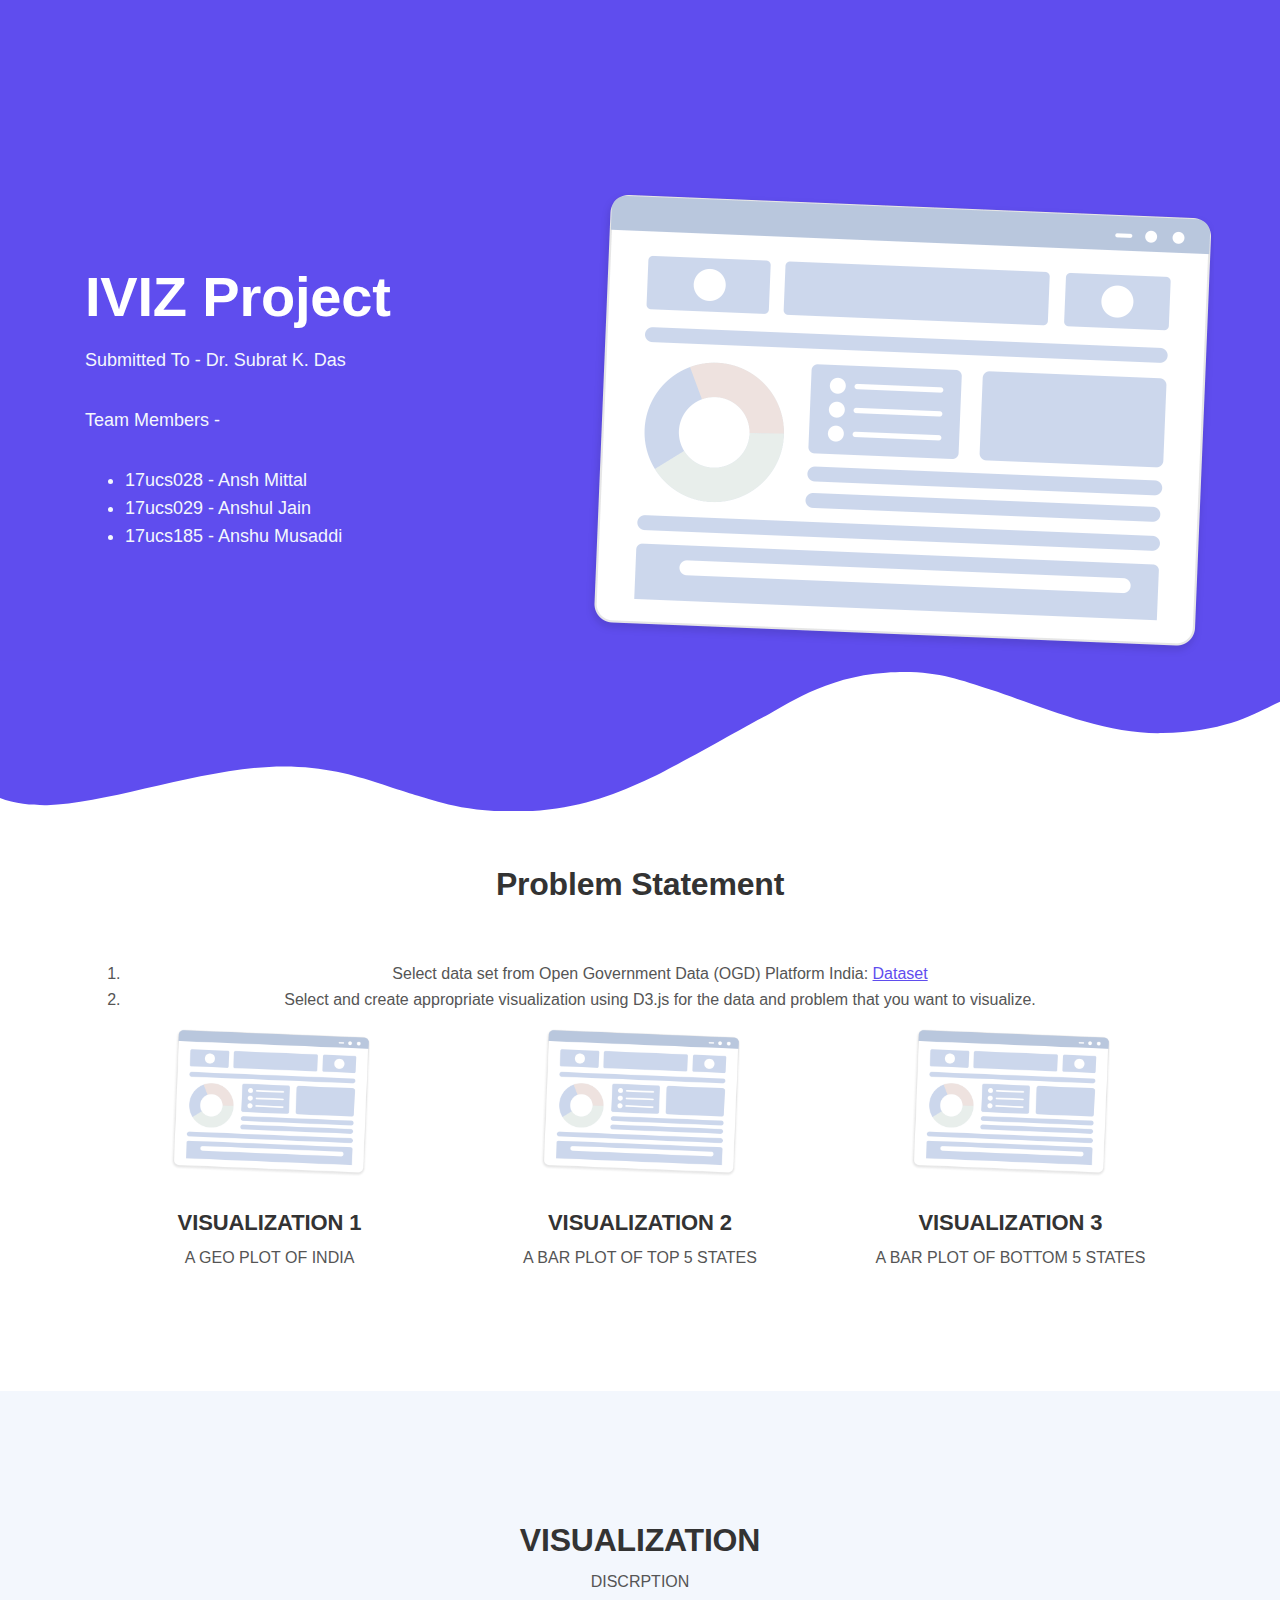
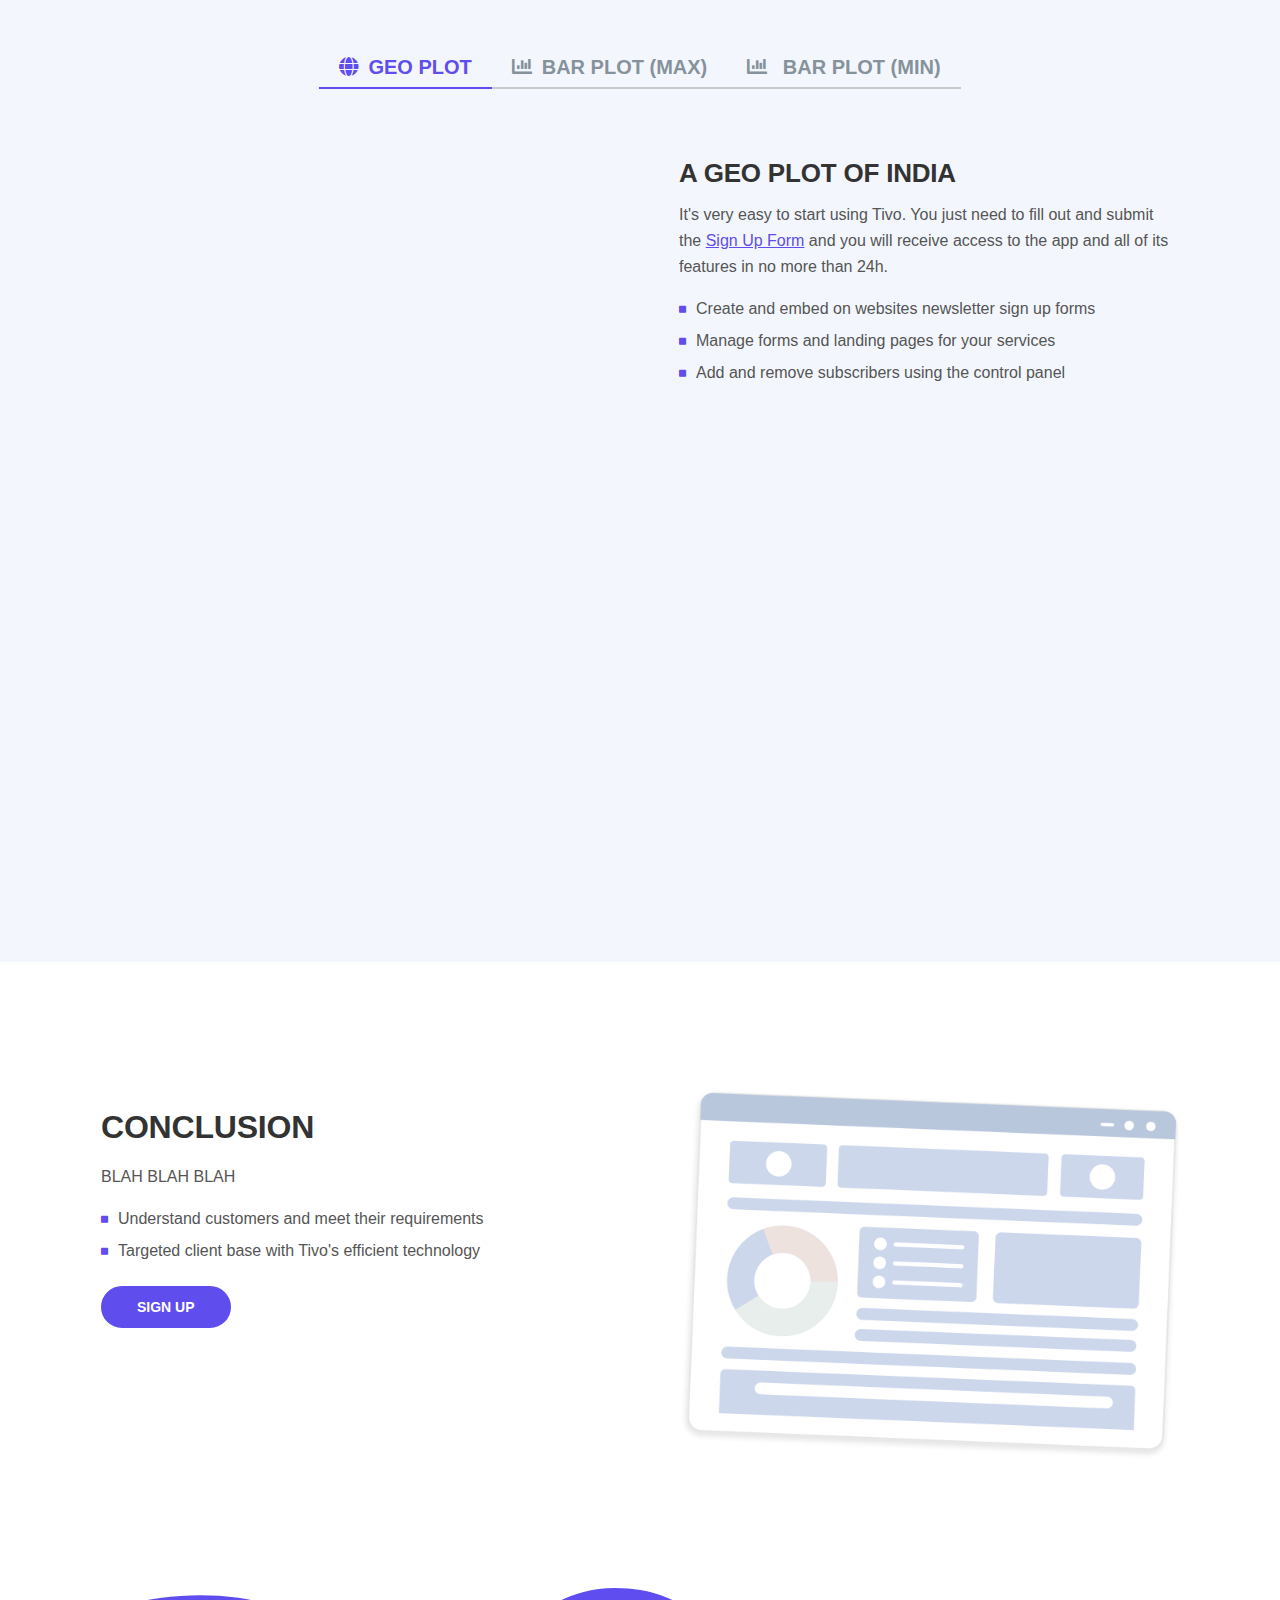
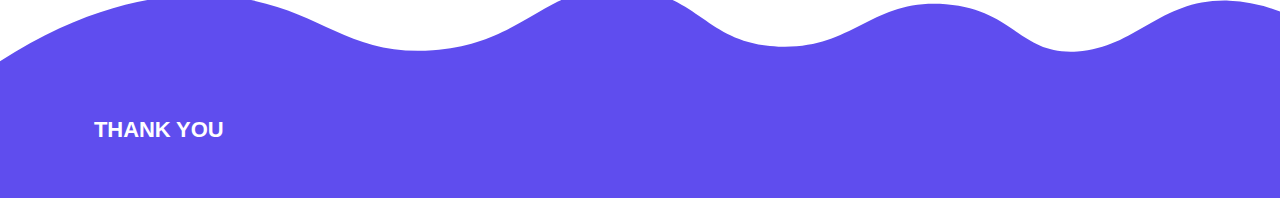
==== commit a7b2d3e2: "Scaled map & added hover function" ====
--- a/index.html
+++ b/index.html
@@ -145,7 +145,7 @@
                             <div class="row">
                                 <div class="col-lg-6">
                                     <div class="image-container">
-                                        <svg id="container" height="500" width="500">
+                                        <svg id="container" height="700" width="600" transform="translate(-80,0)">
                                             <g id="drawSpaceMap" transform="translate(0,0)"></g>
                                         </svg>
                                     </div> <!-- end of image-container -->
@@ -179,7 +179,7 @@
                             <div class="row">
                                 <div class="col-lg-6">
                                     <div class="image-container">
-                                        <svg id="drawSpaceTopBar" height="400" width="400">
+                                        <svg id="drawSpaceTopBars" height="400" width="600">
                                         </svg>
                                     </div> <!-- end of image-container -->
                                 </div> <!-- end of col -->
@@ -212,7 +212,7 @@
                             <div class="row">
                                 <div class="col-lg-6">
                                     <div class="image-container">
-                                        <svg id="drawSpaceBottomBar" height="400" width="400">
+                                        <svg id="drawSpaceBottomBars" height="400" width="600">
                                         </svg>                                    
                                     </div> <!-- end of image-container -->
                                 </div> <!-- end of col -->
@@ -297,142 +297,7 @@
     <script src="js/popper.min.js"></script> <!-- Popper tooltip library for Bootstrap -->
     <script src="js/bootstrap.min.js"></script> <!-- Bootstrap framework -->
     <script src="js/jquery.easing.min.js"></script> <!-- jQuery Easing for smooth scrolling between anchors -->
-    <script>
-        function drawIndiaMap() {
-            let drawSpaceW = 900
-            let drawSpaceH = 570
-            Promise.all([
-                d3.csv("data/literacy.csv"),
-                d3.json("data/indianstates_outline.geojson")
-            ]).then((dataSources)=>{
-                // Collect data sources
-                let literacyInfo = dataSources[0]
-                let mapInfo = dataSources[1]
-
-                let drawSpace = d3.select("#drawSpaceMap")  
-
-                // Choose projection
-                let myProjection = d3.geoMercator()
-                                    .scale(800)
-                                    .translate([-drawSpaceW,drawSpaceH])
-                let geoPath = d3.geoPath().projection(myProjection)
-
-                // Tweak data according to GeoJSON
-                let dataIndex = {}
-                for( let x of literacyInfo){
-                    if (x.State_UT === "Jammu And Kashmir")
-                        x.State_UT = "Jammu & Kashmir"
-                    else if (x.State_UT === "Andaman & Nicobar Islands")
-                        x.State_UT = "Andaman & Nicobar"
-                    else if (x.State_UT === "Dadra & Nagar Haveli" || x.State_UT === "Daman & Diu")
-                        x.State_UT = "Dadra and Nagar Haveli and Daman and Diu"
-
-                    dataIndex[x.State_UT] = +x["All Schools"];
-                }
-                dataIndex["Ladakh"] = dataIndex["Jammu & Kashmir"];
-
-                // Combining data with GeoJSON object 
-                mapInfo.features = mapInfo.features.map(d =>{
-
-                    d.properties.literacy = dataIndex[d.properties.ST_NM];
-                    return d;
-                })
-
-                // Defining color scale
-                let maxliteracy = d3.max(mapInfo.features, d=> d.properties.literacy)
-                let cScale = d3.scaleLinear()
-                            .domain([0, maxliteracy])
-                            .range(["white","#195e83"])
-
-                // Writing to screen
-                drawSpace.selectAll("path")
-                    .data(mapInfo.features)
-                    .enter()
-                    .append("path")
-                    .attr("d", d=>geoPath(d))
-                    .attr("stroke","black")
-                    .style("opacity", 0.7)
-                    .attr("fill", d => d.properties.literacy ? 
-                    cScale(d.properties.literacy) : // get color from value
-                    "grey") // color grey if value not found 
-
-                // Create a legend
-                mapInfo.features.sort((a,b)=>a.properties.literacy-b.properties.literacy);
-
-                bottomFive = mapInfo.features.slice(0,5).reverse();
-                topFive = mapInfo.features.slice(31,36).reverse();
-
-                cScale = d3.scaleLinear()
-                            .domain([0, maxliteracy])
-                            .range(["white","#195e83"])
-                let positionScale = d3.scaleBand()
-                                .range([0,300])
-                                .domain(topFive.map(d => d.properties.ST_NM))
-                                .padding(0.3);
-                
-                let drawSpaceTopBar = d3.select("#drawSpaceTopBar")
-                let drawSpaceBottomBar = d3.select("#drawSpaceBottomBar")
-
-                let scaleTopBar = d3.scaleLinear()
-                                .range([0,400])
-                                .domain([topFive[4].properties.literacy-40,topFive[0].properties.literacy]);
-                drawSpaceTopBar
-                        .selectAll("rect")
-                        .data(topFive)
-                        .enter()
-                        .append("rect")
-                        .attr("fill",d => "#195e83")//cScale(d.properties.literacy))
-                        .attr("width",d => scaleTopBar(d.properties.literacy)+"px")
-                        .attr("height",positionScale.bandwidth())
-                        .attr("y",d => positionScale(d.properties.ST_NM))
-                        .text((d)=>d.properties.ST_NM+" ("+d.properties.literacy + ")");
-
-                positionScale = d3.scaleBand()
-                                .range([0,300])
-                                .domain(bottomFive.map(d => d.properties.ST_NM))
-                                .padding(0.3);
-
-                let scaleBottomBar = d3.scaleLinear()
-                                .range([0,300])
-                                .domain([bottomFive[4].properties.literacy-40,bottomFive[0].properties.literacy]);
-
-                drawSpaceBottomBar
-                        .selectAll("rect")
-                        .data(bottomFive)
-                        .enter()
-                        .append("rect")
-                        .attr("fill",d => "#195e83")//cScale(d.properties.literacy))
-                        .attr("width",d => scaleBottomBar(d.properties.literacy)+"px")
-                        .attr("height",positionScale.bandwidth())
-                        .attr("y",d => positionScale(d.properties.ST_NM))
-                        .text((d)=>d.properties.ST_NM+" ("+d.properties.literacy + ")");
-            
-            })
-        }
-
-
-        // function drawBarPlots() {
-        //     let drawSpaceW = 400
-        //     let drawSpaceH = 400
-        //         // Collect data sources
-        //         d3.csv("data/literacy.csv").then((data)=>{
-
-        //         data = data.map(d => ({literacy:+d["All Schools"],state:d.State_UT}));
-
-
-        //         // console.log(data)
-
-                
-
-        //         // Create a legend
-            
-        //     })
-        // }
-
-        drawIndiaMap();
-        // drawBarPlots();
-
-    </script>
+    <script src="js/visualization.js"></script> <!-- js scripts for plotting D3 visualizations -->
     
 </body>
 </html>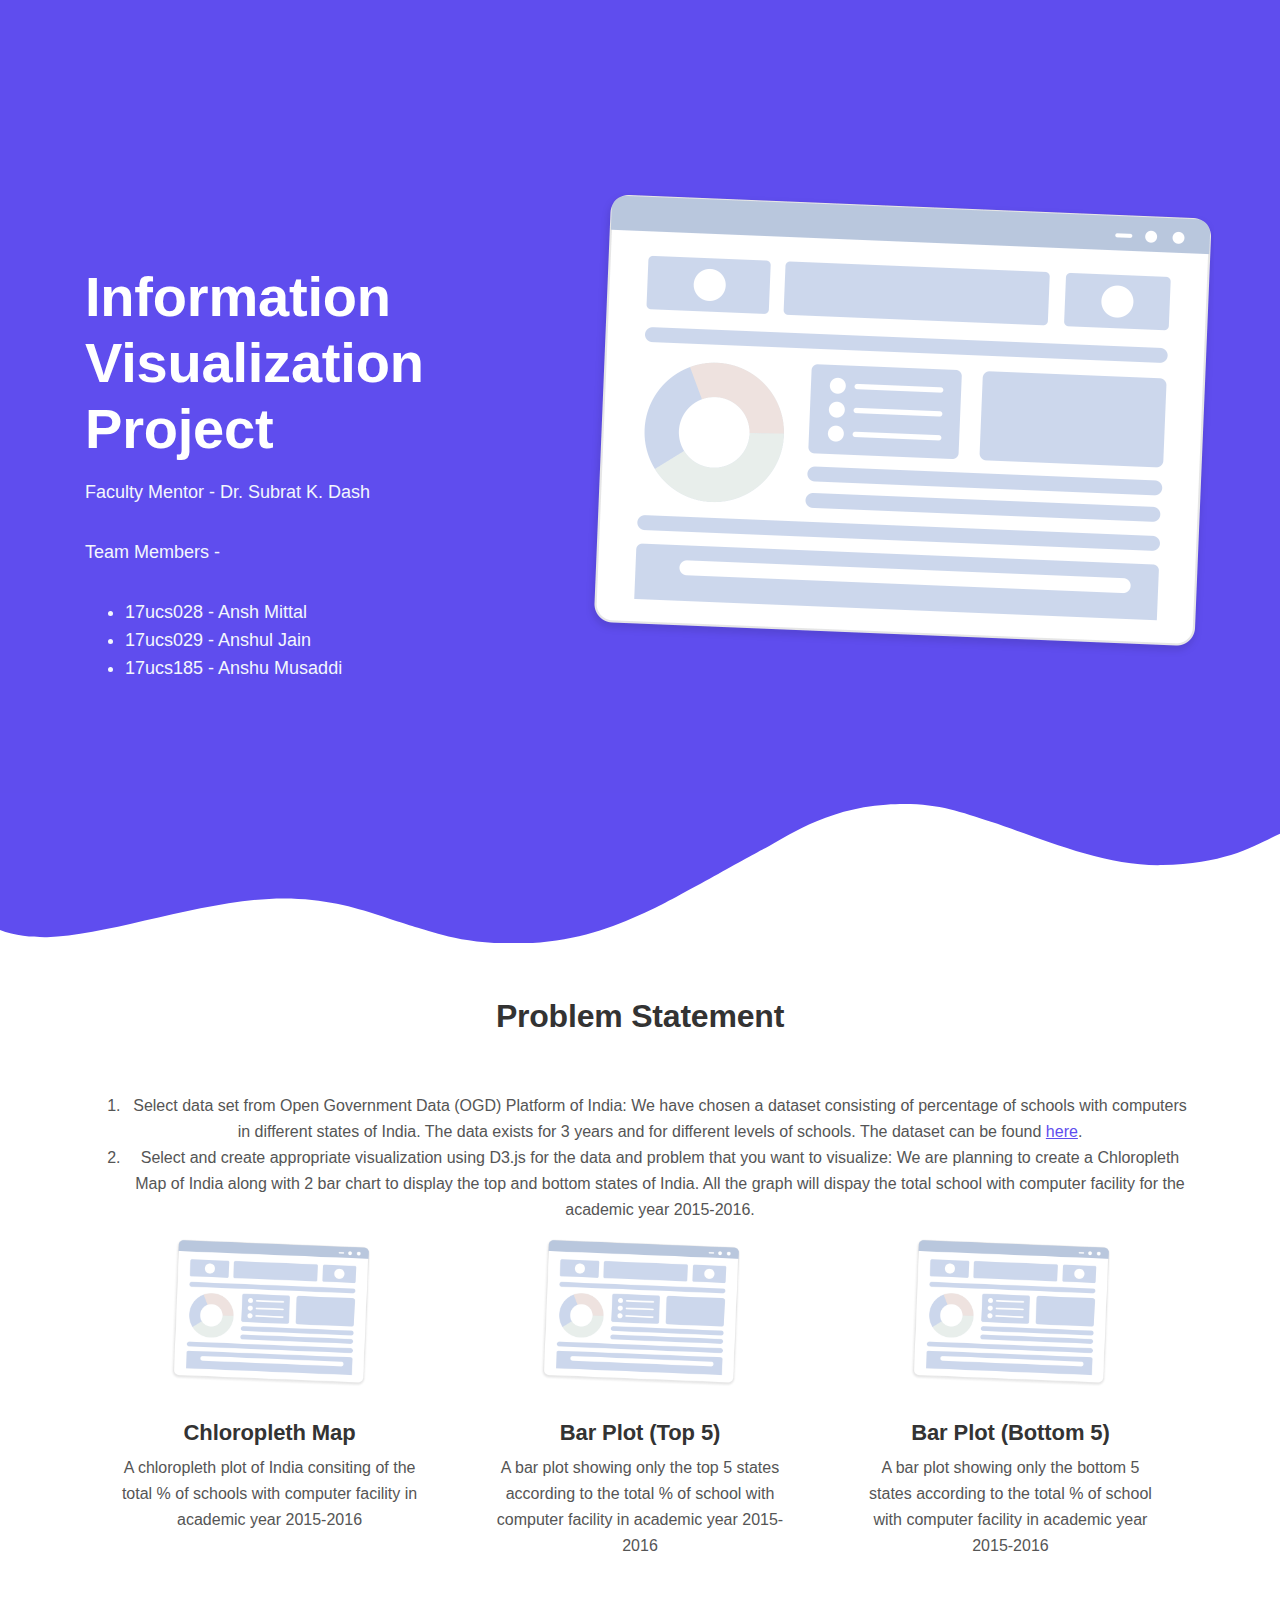
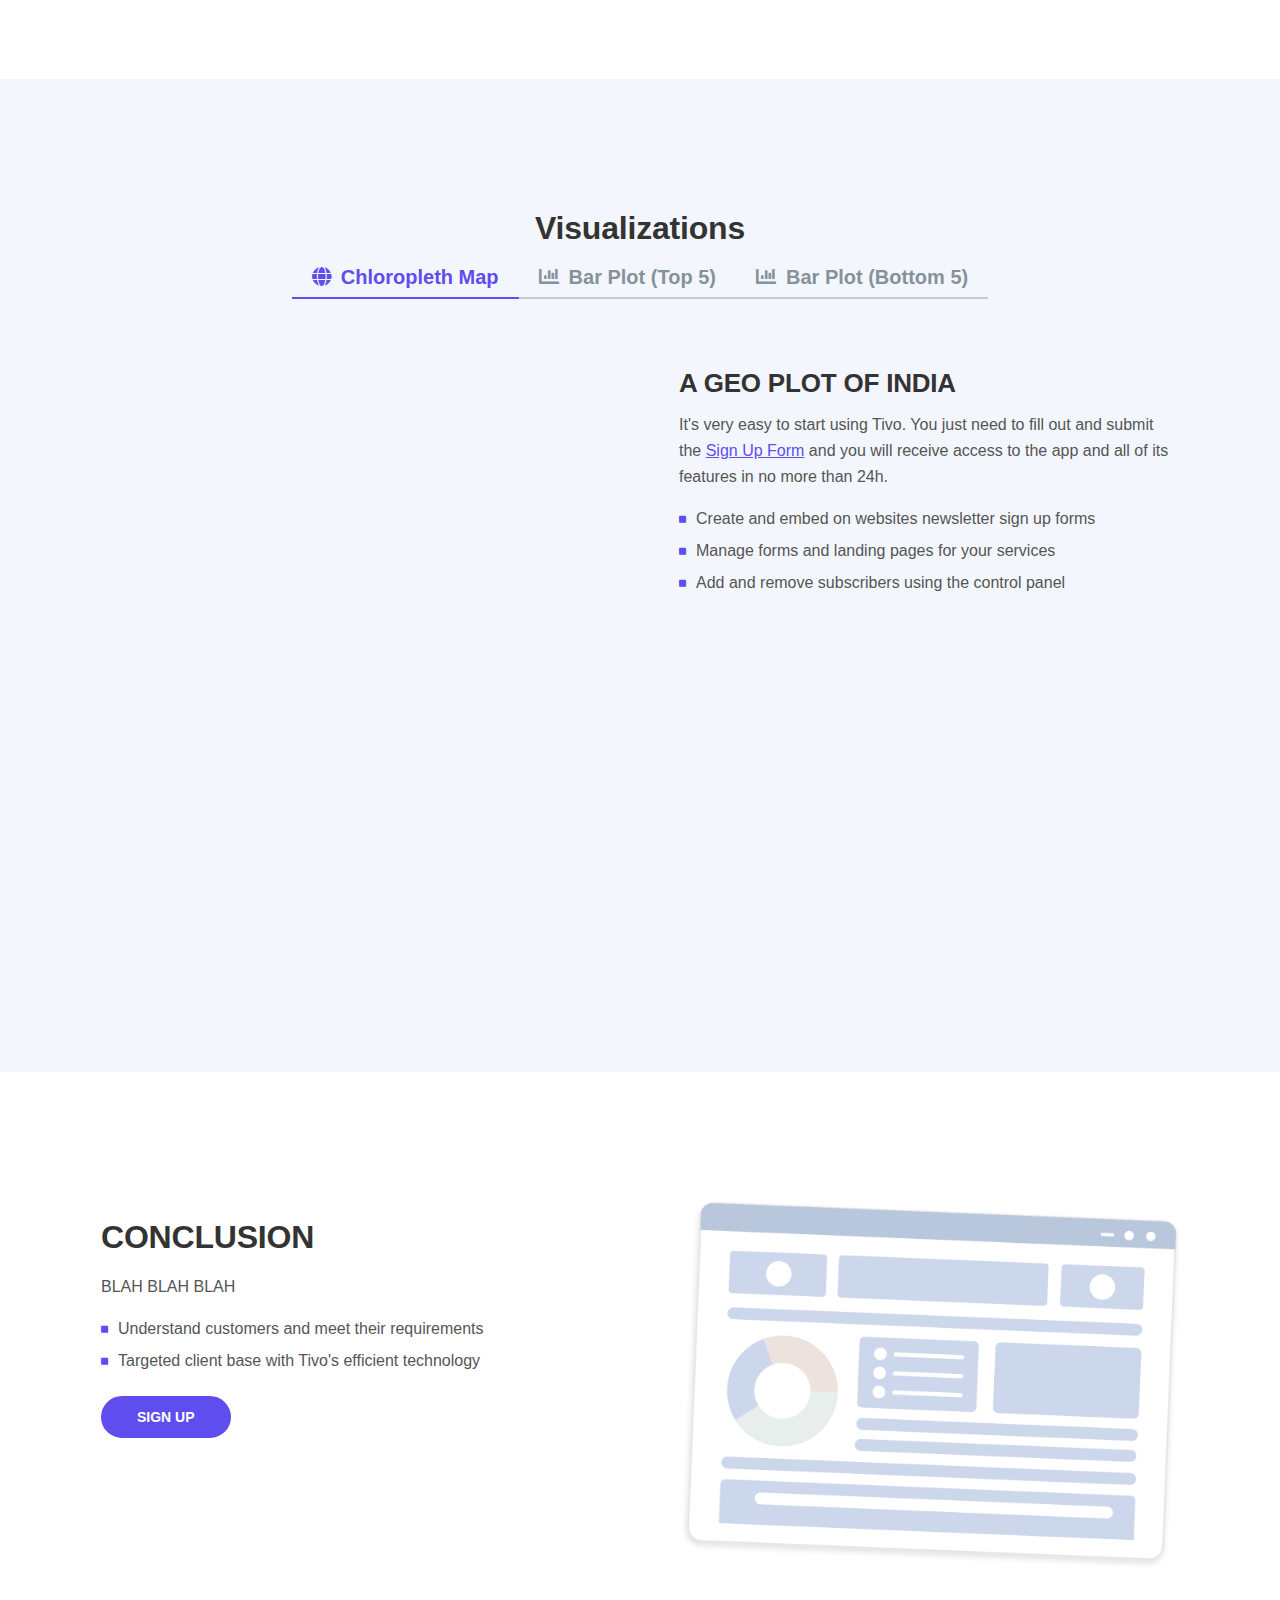
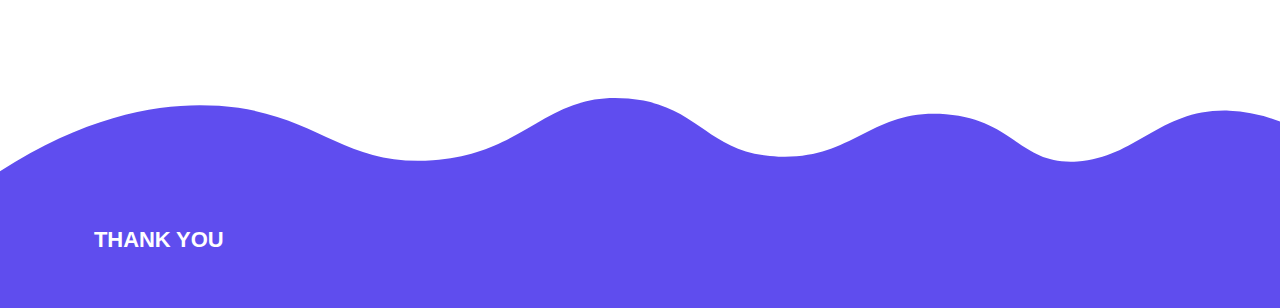
==== commit 5b083d3c: "Done before plots" ====
--- a/index.html
+++ b/index.html
@@ -28,8 +28,8 @@
                 <div class="row">
                     <div class="col-lg-6 col-xl-5">
                         <div class="text-container">
-                            <h1>IVIZ Project</h1>
-                            <p class="p-large">Submitted To - Dr. Subrat K. Das</p>
+                            <h1>Information Visualization Project</h1>
+                            <p class="p-large">Faculty Mentor - Dr. Subrat K. Dash</p>
                             <p class="p-large">Team Members -</p>
                             <ul class="p-large"> 
                                 <li>17ucs028 - Ansh Mittal</li>
@@ -59,8 +59,9 @@
                     <h2 class="h2-heading">Problem Statement</h2>
                     <p class="p-heading">
                         <ol>
-                            <li>Select data set from Open Government Data (OGD) Platform India: <a class="blue page-scroll" href="https://data.gov.in/." >Dataset</a>
-                            <li> Select and create appropriate visualization using D3.js for the data and problem that you want to visualize.
+                            <li>Select data set from Open Government Data (OGD) Platform of India: We have chosen a dataset consisting of percentage of schools with computers in different states of India. The data exists for 3 years and for different levels of schools. The dataset can be found <a class="blue page-scroll" href="https://data.gov.in/major-indicator/percentage-schools-computers" target="_blank">here</a>.
+                            <li> Select and create appropriate visualization using D3.js for the data and problem that you want to visualize: We are planning to create a Chloropleth Map of India along with 2 bar chart to display the top and bottom states of India. All the graph will dispay the total school with computer facility for the academic year 2015-2016.
+                        </ol>
                     </p>
                 </div> <!-- end of col -->
                 <div></div>
@@ -74,8 +75,8 @@
                             <img class="img-fluid" src="images/header-software-app.png">
                         </div>
                         <div class="card-body">
-                            <h4 class="card-title">VISUALIZATION 1</h4>
-                            <p>A GEO PLOT OF INDIA</p>
+                            <h4 class="card-title">Chloropleth Map</h4>
+                            <p>A chloropleth plot of India consiting of the total % of schools with computer facility in academic year 2015-2016</p>
                         </div>
                     </div>
                     <!-- end of card -->
@@ -86,8 +87,8 @@
                             <img class="img-fluid" src="images/header-software-app.png" alt="alternative">
                         </div>
                         <div class="card-body">
-                            <h4 class="card-title">VISUALIZATION 2</h4>
-                            <p>A BAR PLOT OF TOP 5 STATES</p>
+                            <h4 class="card-title">Bar Plot (Top 5)</h4>
+                            <p>A bar plot showing only the top 5 states according to the total % of school with computer facility in academic year 2015-2016</p>
                         </div>
                     </div>
                     <!-- end of card -->
@@ -98,8 +99,8 @@
                             <img class="img-fluid" src="images/header-software-app.png" alt="alternative">
                         </div>
                         <div class="card-body">
-                            <h4 class="card-title">VISUALIZATION 3</h4>
-                            <p>A BAR PLOT OF BOTTOM 5 STATES</p>
+                            <h4 class="card-title">Bar Plot (Bottom 5)</h4>
+                            <p>A bar plot showing only the bottom 5 states according to the total % of school with computer facility in academic year 2015-2016</p>
                         </div>
                     </div>
                     <!-- end of card -->
@@ -116,8 +117,8 @@
         <div class="container">
             <div class="row">
                 <div class="col-lg-12">
-                    <h2 class="h2-heading">VISUALIZATION</h2>
-                    <p class="p-heading">DISCRPTION</p>
+                    <h2 class="h2-heading">Visualizations</h2>
+                    <!-- <p class="p-heading"></p> -->
                 </div> <!-- end of col -->
             </div> <!-- end of row -->
             <div class="row">
@@ -126,13 +127,13 @@
                     <!-- Tabs Links -->
                     <ul class="nav nav-tabs" id="argoTabs" role="tablist">
                         <li class="nav-item">
-                            <a class="nav-link active" id="nav-tab-1" data-toggle="tab" href="#tab-1" role="tab" aria-controls="tab-1" aria-selected="true"><i class="fas fa-globe"></i>GEO PLOT</a>
+                            <a class="nav-link active" id="nav-tab-1" data-toggle="tab" href="#tab-1" role="tab" aria-controls="tab-1" aria-selected="true"><i class="fas fa-globe"></i>Chloropleth Map</a>
                         </li>
                         <li class="nav-item">
-                            <a class="nav-link" id="nav-tab-2" data-toggle="tab" href="#tab-2" role="tab" aria-controls="tab-2" aria-selected="false"><i class="fas fa-chart-bar"></i>BAR PLOT (MAX)</a>
+                            <a class="nav-link" id="nav-tab-2" data-toggle="tab" href="#tab-2" role="tab" aria-controls="tab-2" aria-selected="false"><i class="fas fa-chart-bar"></i>Bar Plot (Top 5)</a>
                         </li>
                         <li class="nav-item">
-                            <a class="nav-link" id="nav-tab-3" data-toggle="tab" href="#tab-3" role="tab" aria-controls="tab-3" aria-selected="false"><i class="fas fa-chart-bar"></i> BAR PLOT (MIN)</a>
+                            <a class="nav-link" id="nav-tab-3" data-toggle="tab" href="#tab-3" role="tab" aria-controls="tab-3" aria-selected="false"><i class="fas fa-chart-bar"></i>Bar Plot (Bottom 5)</a>
                         </li>
                     </ul>
                     <!-- end of tabs links -->
@@ -145,7 +146,7 @@
                             <div class="row">
                                 <div class="col-lg-6">
                                     <div class="image-container">
-                                        <svg id="container" height="700" width="600" transform="translate(-80,0)">
+                                        <svg id="container" height="600" width="600" transform="translate(-80,0)">
                                             <g id="drawSpaceMap" transform="translate(0,0)"></g>
                                         </svg>
                                     </div> <!-- end of image-container -->
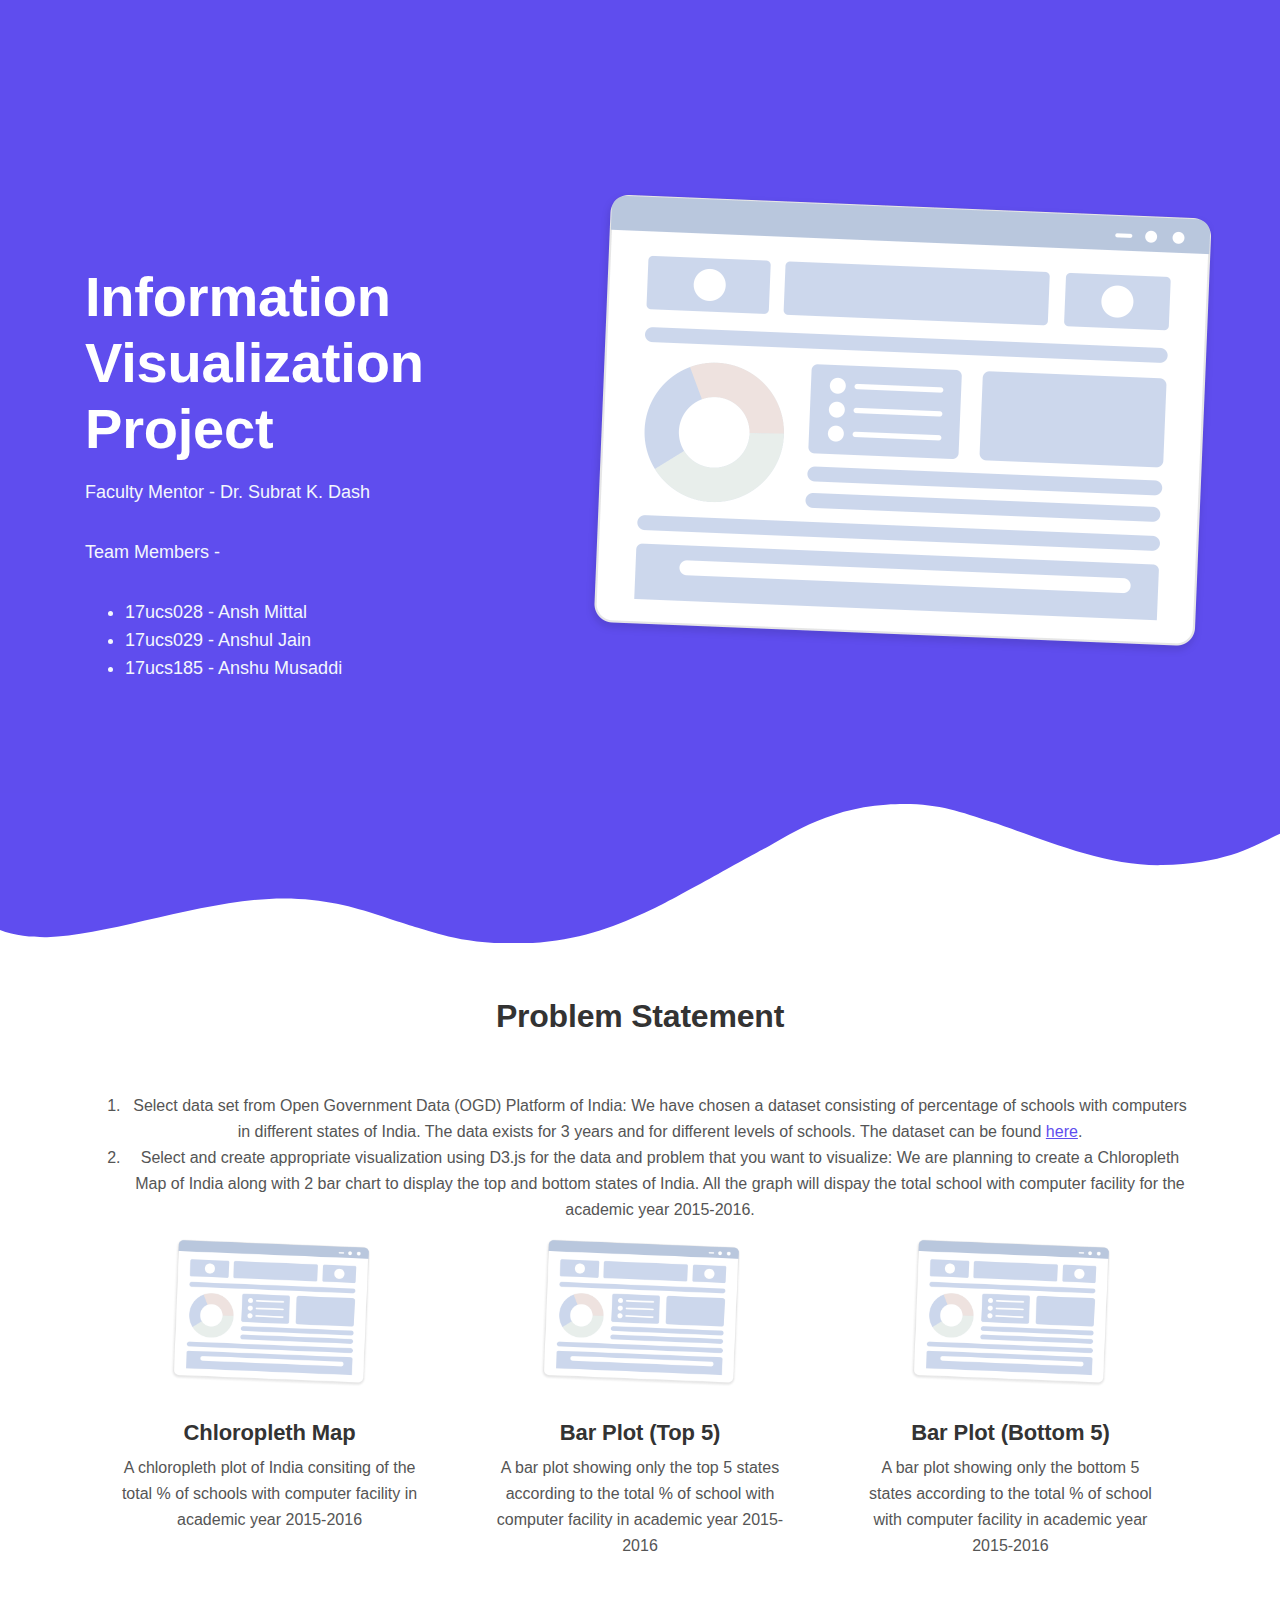
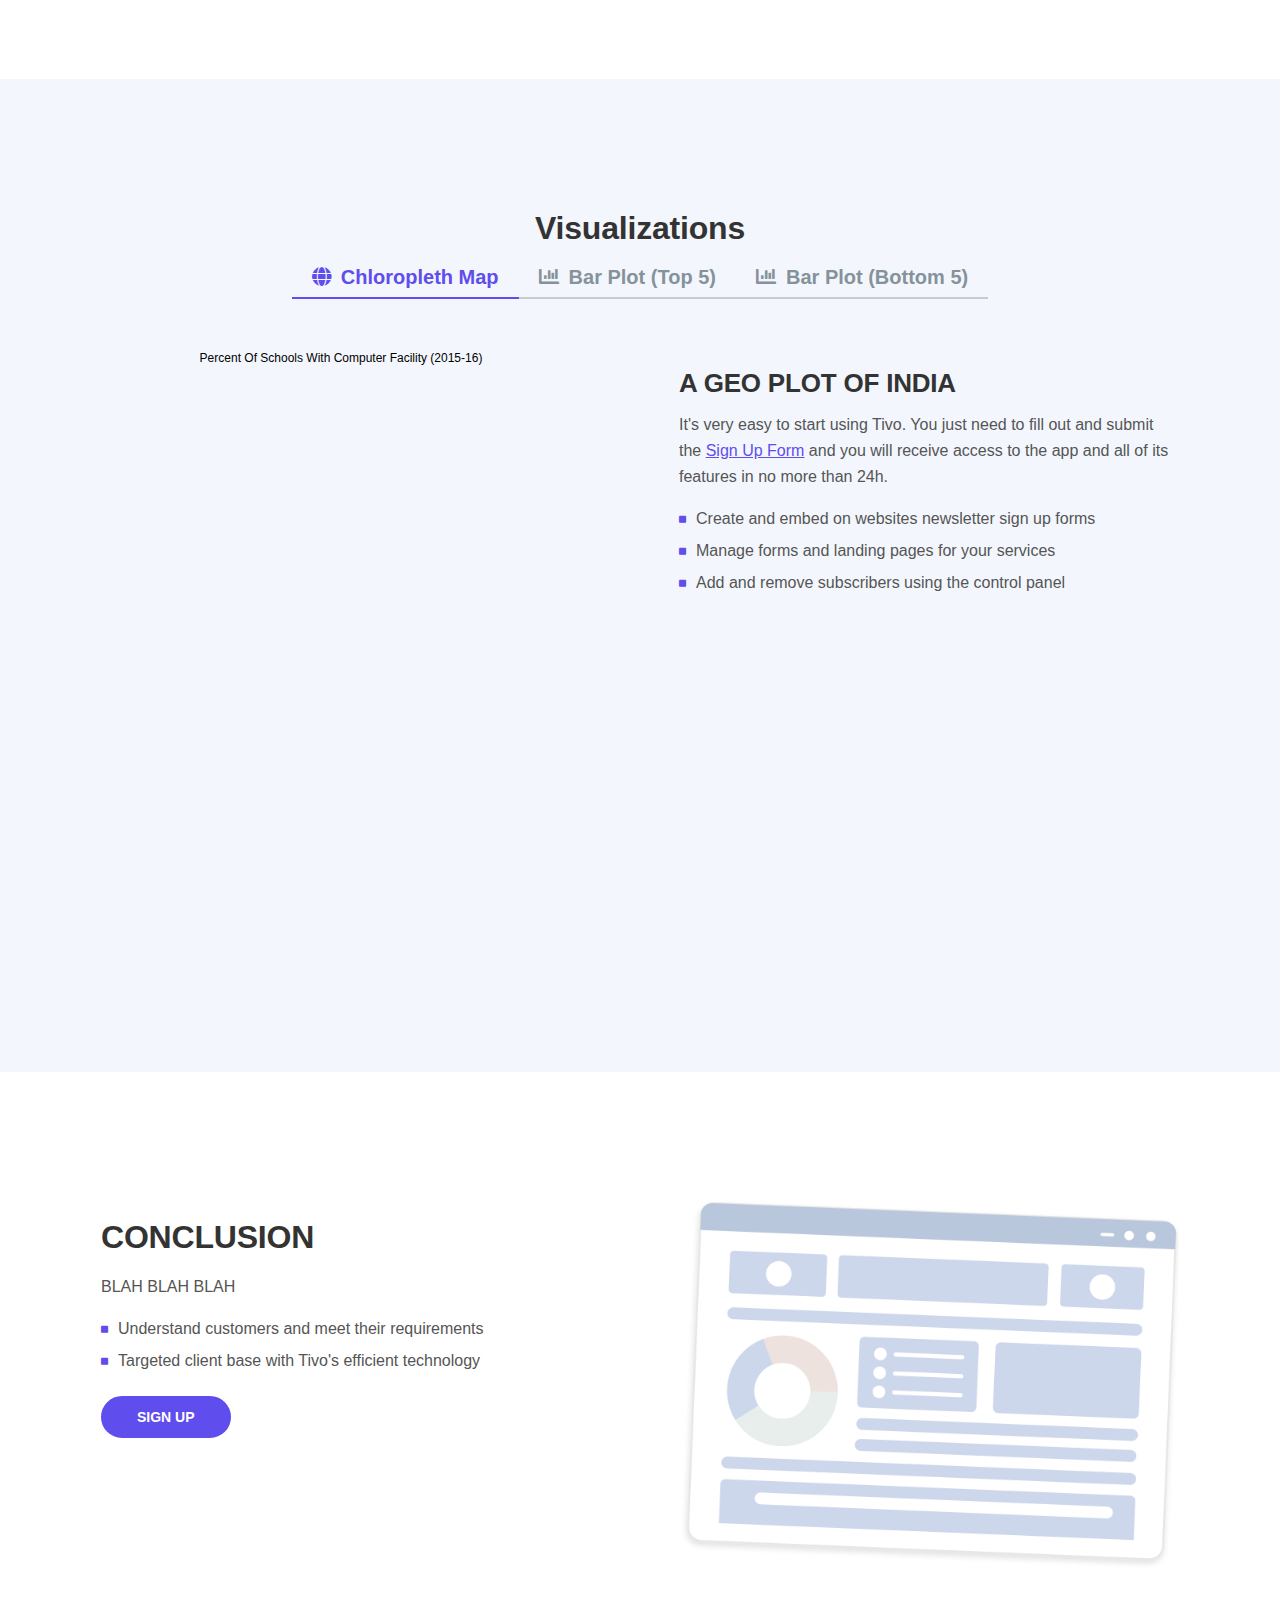
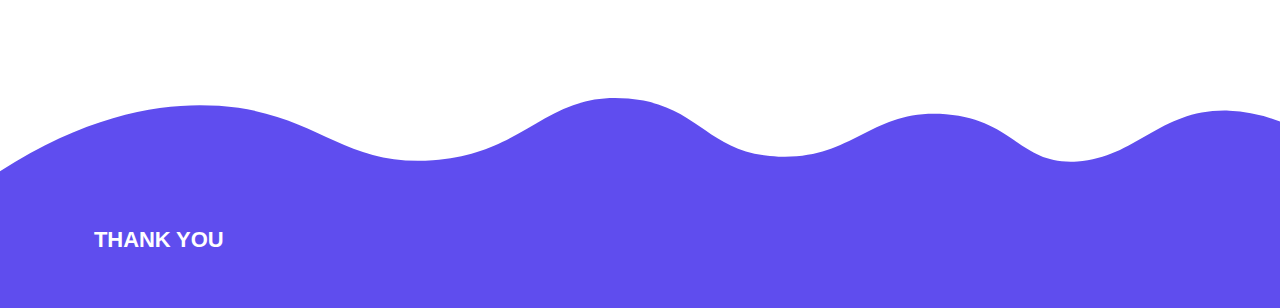
==== commit 018013e5: "Added comments, Modified hover functionality" ====
--- a/index.html
+++ b/index.html
@@ -147,7 +147,12 @@
                                 <div class="col-lg-6">
                                     <div class="image-container">
                                         <svg id="container" height="600" width="600" transform="translate(-80,0)">
-                                            <g id="drawSpaceMap" transform="translate(0,0)"></g>
+                                        	<g id="mapTitle" transform="translate(20,20)">
+                                        		<text x="300" y="0" text-anchor="middle" font-size="12px">
+                                        			Percent Of Schools With Computer Facility (2015-16)
+                                        		</text>
+                                        	</g>
+                                            <g id="drawSpaceMap" transform="translate(0,50)"></g>
                                         </svg>
                                     </div> <!-- end of image-container -->
                                 </div> <!-- end of col -->
@@ -180,7 +185,13 @@
                             <div class="row">
                                 <div class="col-lg-6">
                                     <div class="image-container">
-                                        <svg id="drawSpaceTopBars" height="400" width="600">
+                                        <svg height="400" width="600">
+                                        	<g id="topFiveTitle" transform="translate(20,20)">
+                                        		<text x="300" y="0" text-anchor="middle" font-size="12px">
+                                        			Top 5 Schools With Computer Facility Percent (2015-16)
+                                        		</text>
+                                        	</g>
+                                        	<g id="drawSpaceTopBars" transform="translate(0,50)"></g>
                                         </svg>
                                     </div> <!-- end of image-container -->
                                 </div> <!-- end of col -->
@@ -213,7 +224,13 @@
                             <div class="row">
                                 <div class="col-lg-6">
                                     <div class="image-container">
-                                        <svg id="drawSpaceBottomBars" height="400" width="600">
+                                        <svg height="400" width="600">
+                                        	<g id="bottomBarTitle" transform="translate(20,20)">
+                                        		<text x="300" y="0" text-anchor="middle" font-size="12px">
+                                        			Bottom 5 Schools With Computer Facility Percent (2015-16)
+                                        		</text>
+                                        	</g>
+                                        	<g id="drawSpaceBottomBars" transform="translate(0,50)"></g>
                                         </svg>                                    
                                     </div> <!-- end of image-container -->
                                 </div> <!-- end of col -->
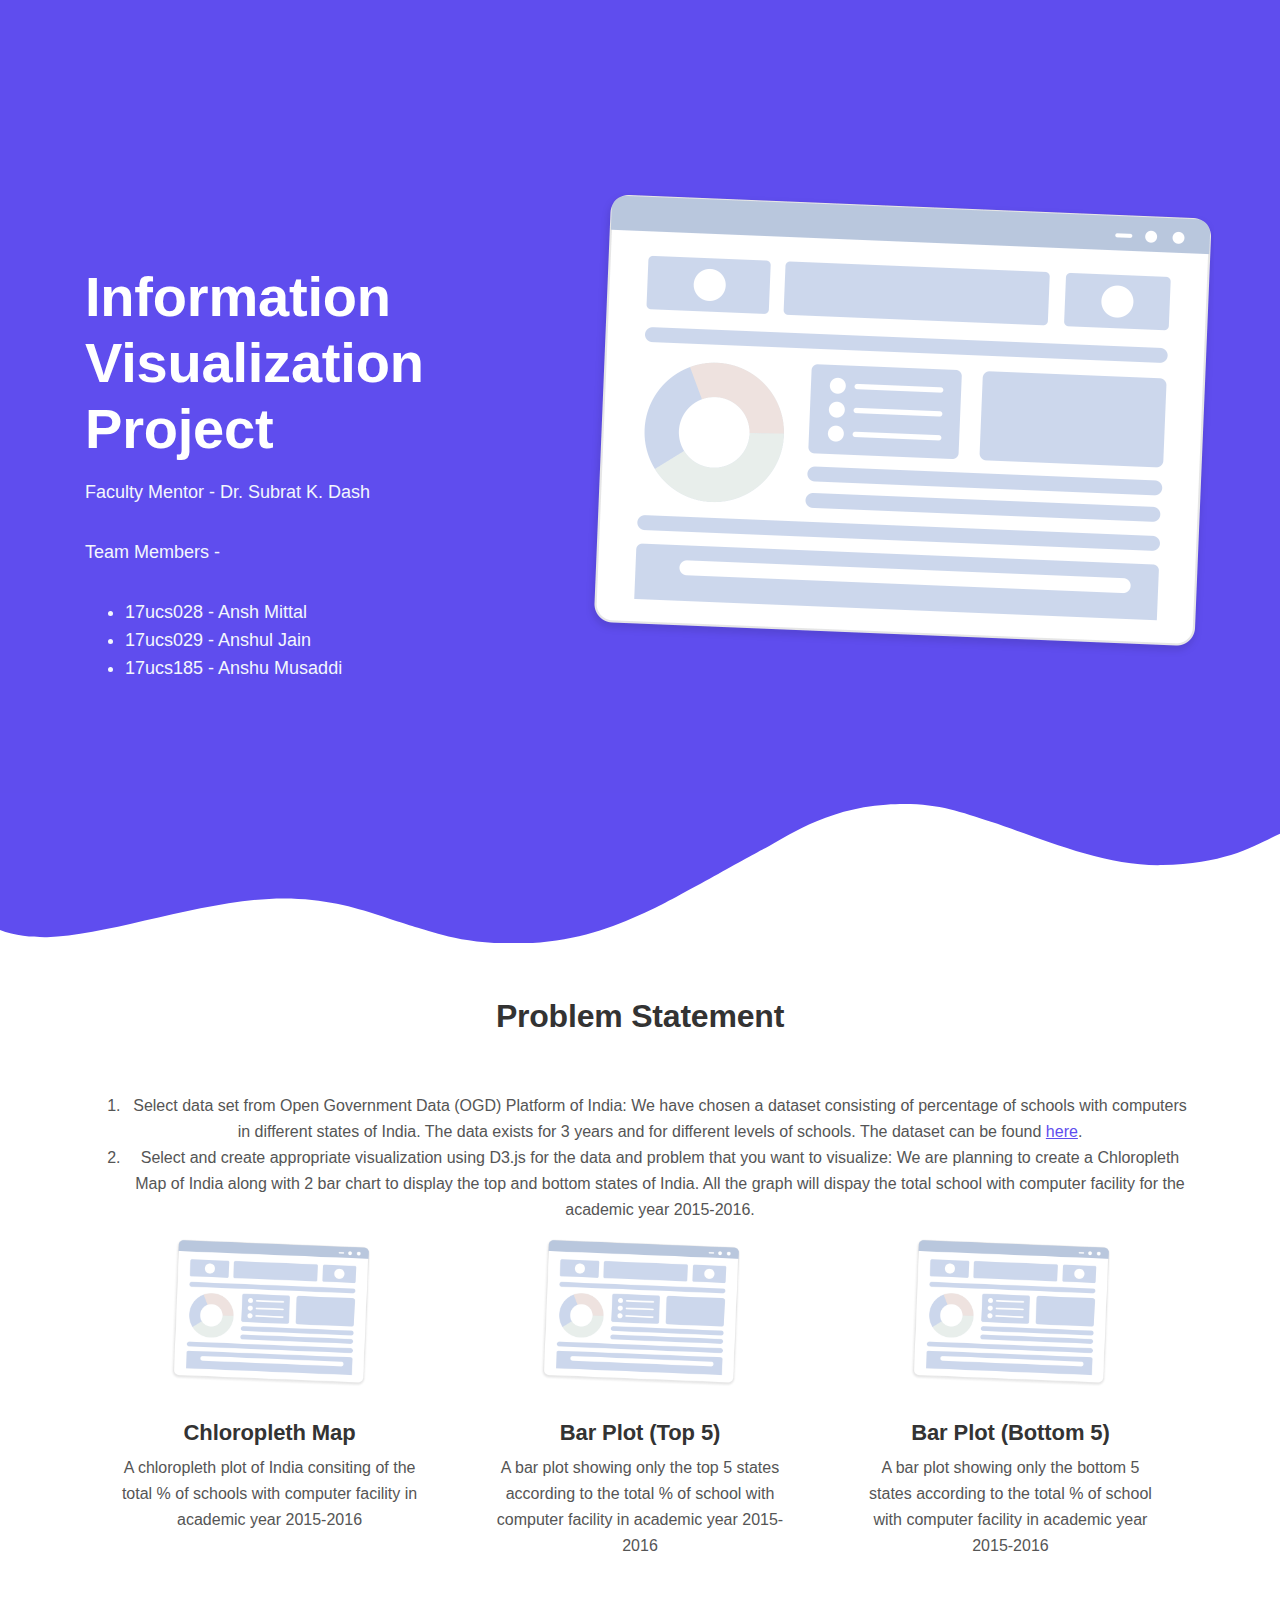
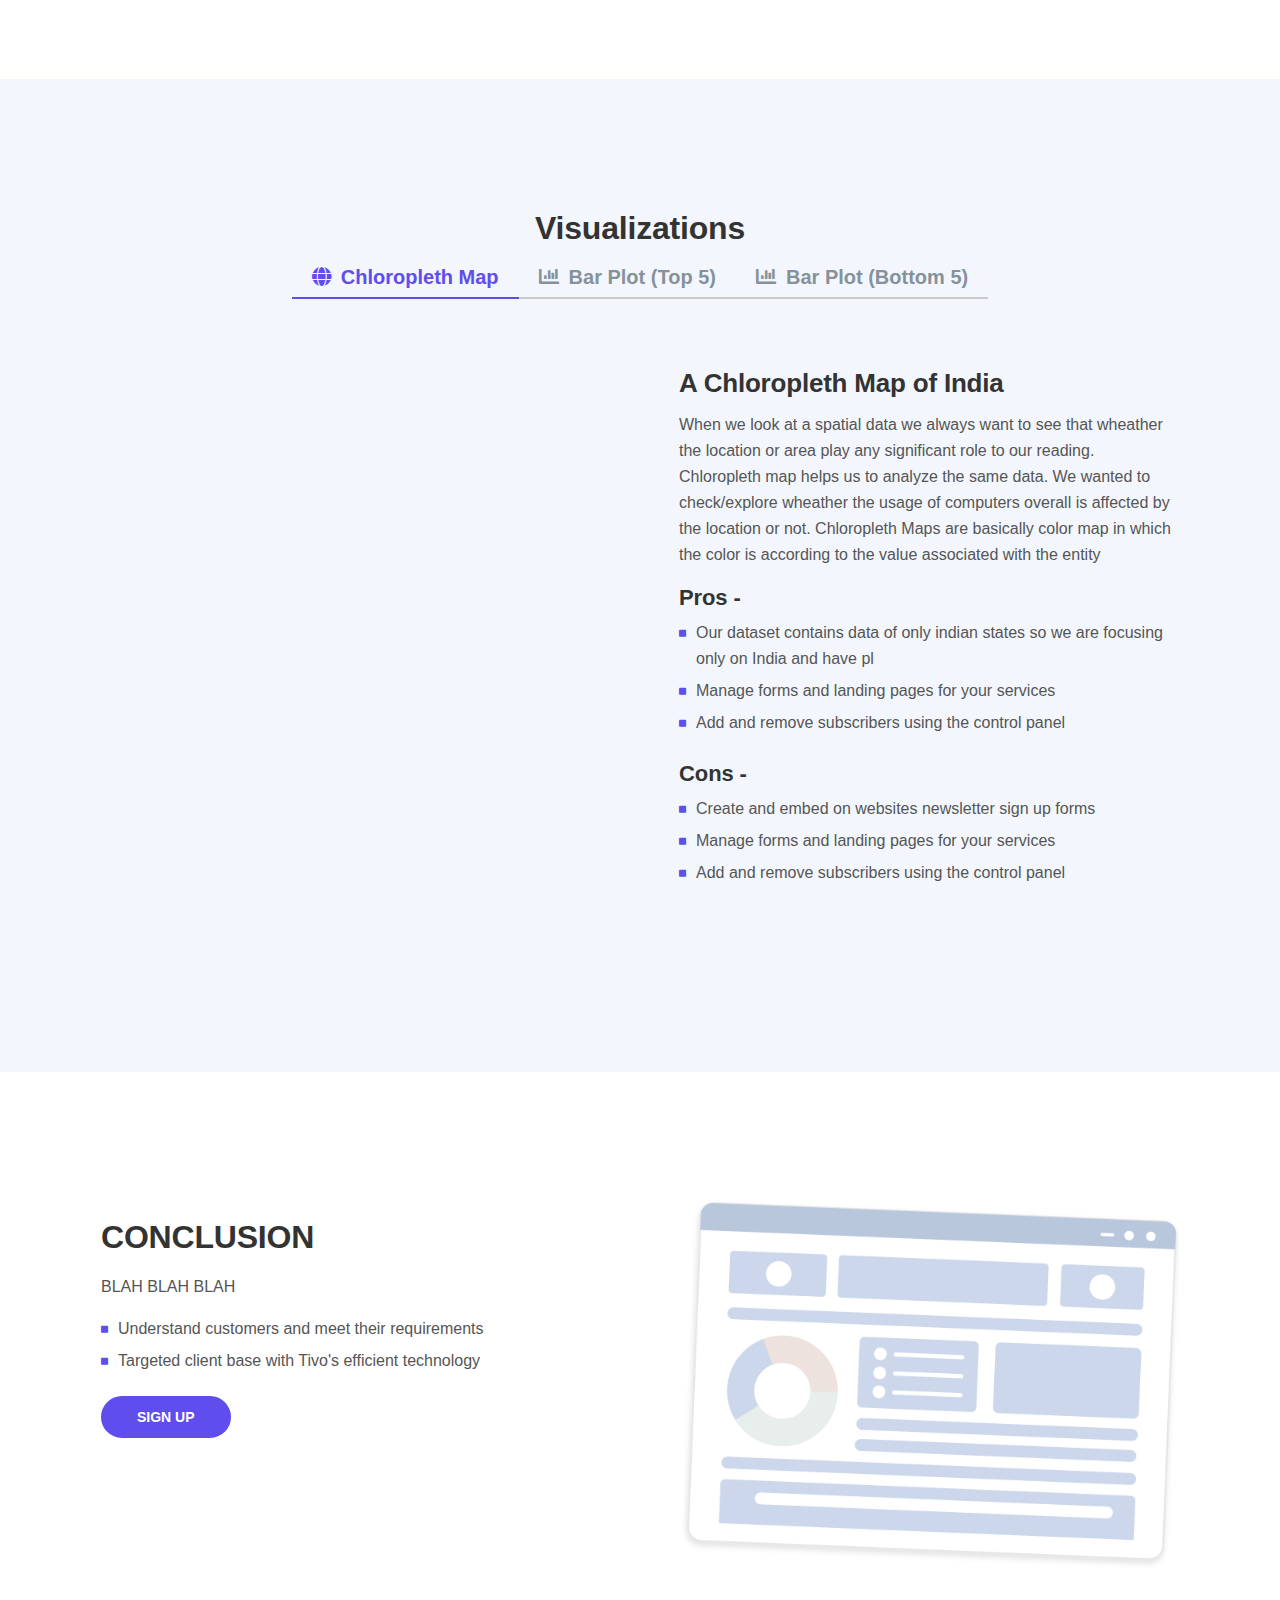
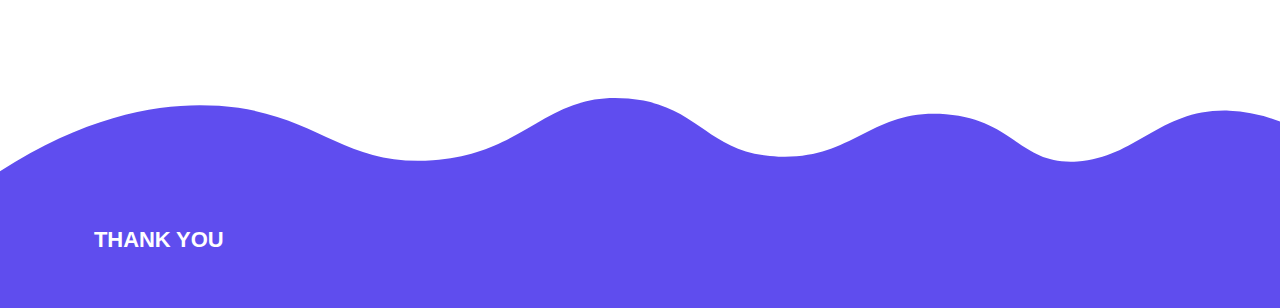
==== commit 19d74132: "Update index.html" ====
--- a/index.html
+++ b/index.html
@@ -147,19 +147,30 @@
                                 <div class="col-lg-6">
                                     <div class="image-container">
                                         <svg id="container" height="600" width="600" transform="translate(-80,0)">
-                                        	<g id="mapTitle" transform="translate(20,20)">
-                                        		<text x="300" y="0" text-anchor="middle" font-size="12px">
-                                        			Percent Of Schools With Computer Facility (2015-16)
-                                        		</text>
-                                        	</g>
-                                            <g id="drawSpaceMap" transform="translate(0,50)"></g>
+                                            <g id="drawSpaceMap" transform="translate(0,0)"></g>
                                         </svg>
                                     </div> <!-- end of image-container -->
                                 </div> <!-- end of col -->
                                 <div class="col-lg-6">
                                     <div class="text-container">
-                                        <h3>A GEO PLOT OF INDIA</h3>
-                                        <p>It's very easy to start using Tivo. You just need to fill out and submit the <a class="blue page-scroll" href="sign-up.html">Sign Up Form</a> and you will receive access to the app and all of its features in no more than 24h.</p>
+                                        <h3>A Chloropleth Map of India</h3>
+                                        <p>When we look at a spatial data we always want to see that wheather the location or area play any significant role to our reading. Chloropleth map helps us to analyze the same data. We wanted to check/explore wheather the usage of computers overall is affected by the location or not. Chloropleth Maps are basically color map in which the color is according to the value associated with the entity</p>
+                                        <h4>Pros - </h4>
+                                        <ul class="list-unstyled li-space-lg">
+                                            <li class="media">
+                                                <i class="fas fa-square"></i>
+                                                <div class="media-body">Our dataset contains data of only indian states so we are focusing only on India and have pl</div>
+                                            </li>
+                                            <li class="media">
+                                                <i class="fas fa-square"></i>
+                                                <div class="media-body">Manage forms and landing pages for your services</div>
+                                            </li>
+                                            <li class="media">
+                                                <i class="fas fa-square"></i>
+                                                <div class="media-body">Add and remove subscribers using the control panel</div>
+                                            </li>
+                                        </ul>
+                                        <h4>Cons - </h4>
                                         <ul class="list-unstyled li-space-lg">
                                             <li class="media">
                                                 <i class="fas fa-square"></i>
@@ -185,13 +196,7 @@
                             <div class="row">
                                 <div class="col-lg-6">
                                     <div class="image-container">
-                                        <svg height="400" width="600">
-                                        	<g id="topFiveTitle" transform="translate(20,20)">
-                                        		<text x="300" y="0" text-anchor="middle" font-size="12px">
-                                        			Top 5 Schools With Computer Facility Percent (2015-16)
-                                        		</text>
-                                        	</g>
-                                        	<g id="drawSpaceTopBars" transform="translate(0,50)"></g>
+                                        <svg id="drawSpaceTopBars" height="400" width="600">
                                         </svg>
                                     </div> <!-- end of image-container -->
                                 </div> <!-- end of col -->
@@ -224,13 +229,7 @@
                             <div class="row">
                                 <div class="col-lg-6">
                                     <div class="image-container">
-                                        <svg height="400" width="600">
-                                        	<g id="bottomBarTitle" transform="translate(20,20)">
-                                        		<text x="300" y="0" text-anchor="middle" font-size="12px">
-                                        			Bottom 5 Schools With Computer Facility Percent (2015-16)
-                                        		</text>
-                                        	</g>
-                                        	<g id="drawSpaceBottomBars" transform="translate(0,50)"></g>
+                                        <svg id="drawSpaceBottomBars" height="400" width="600">
                                         </svg>                                    
                                     </div> <!-- end of image-container -->
                                 </div> <!-- end of col -->
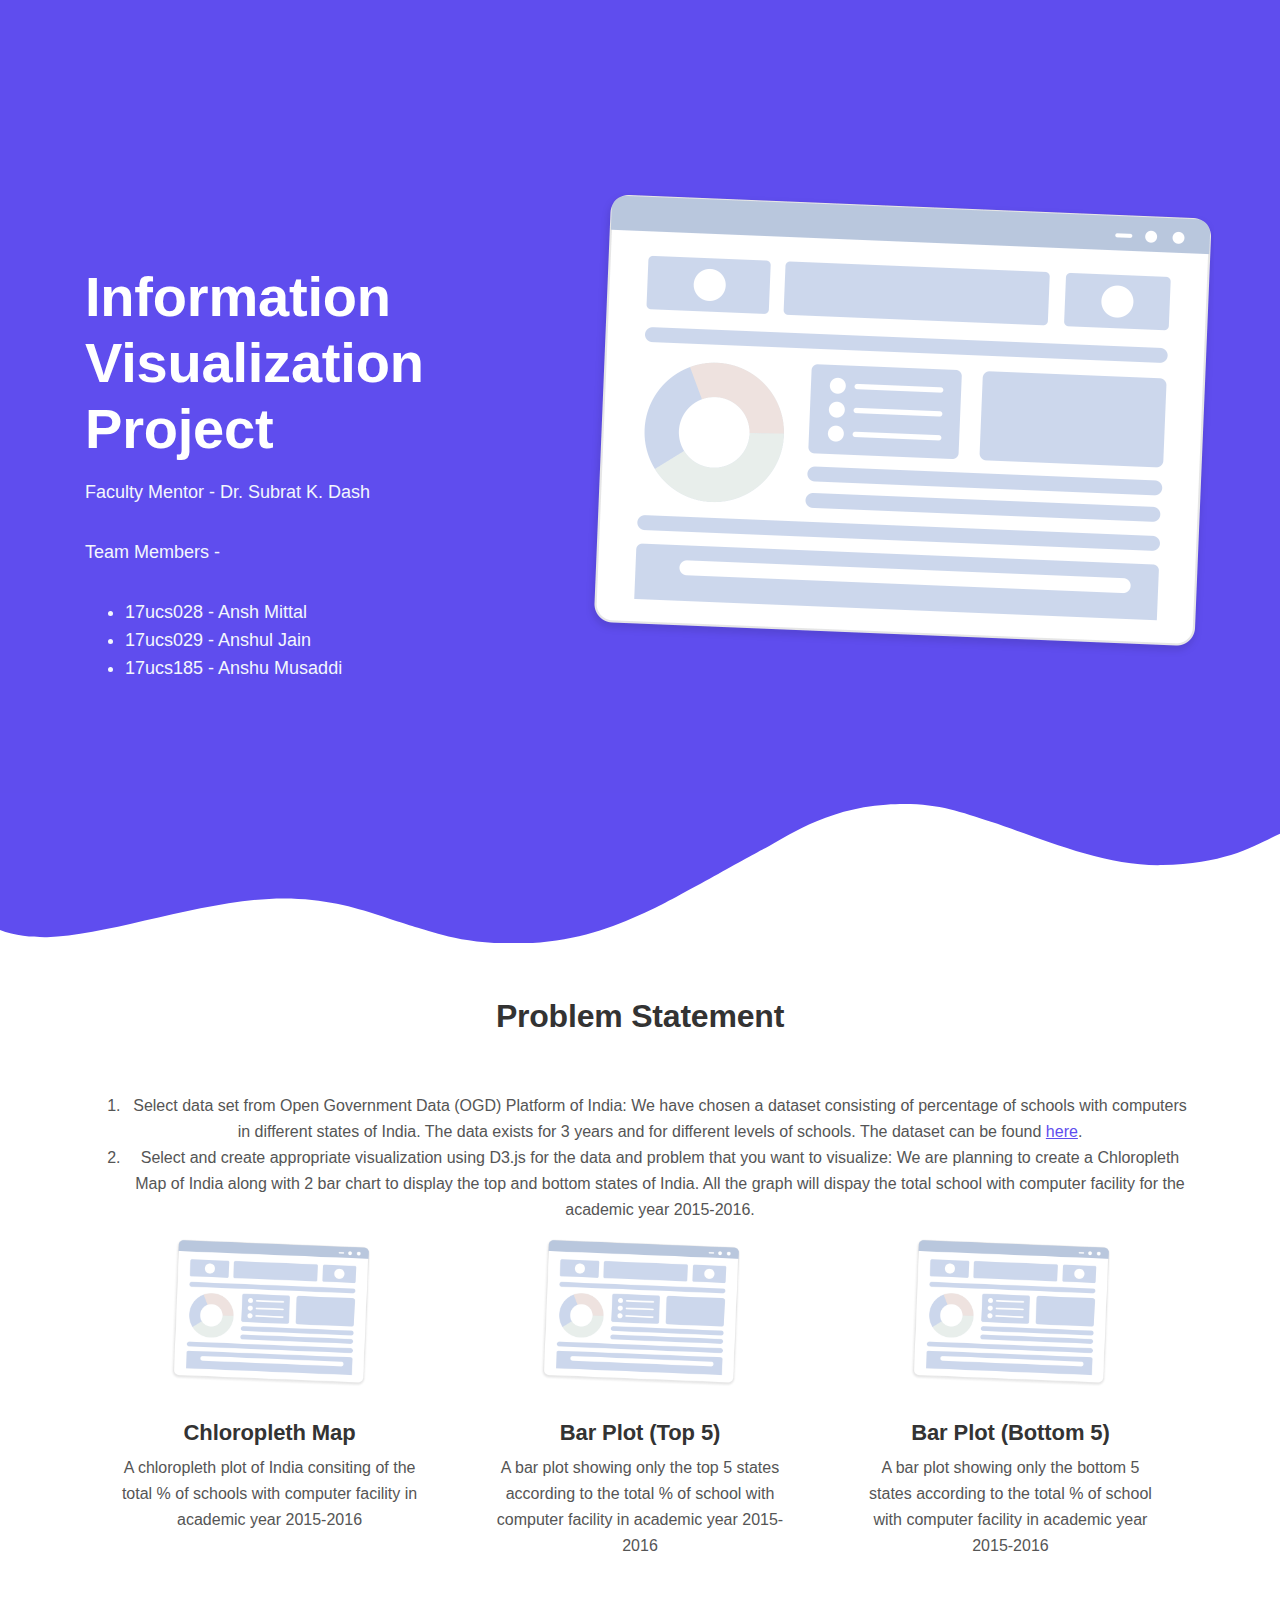
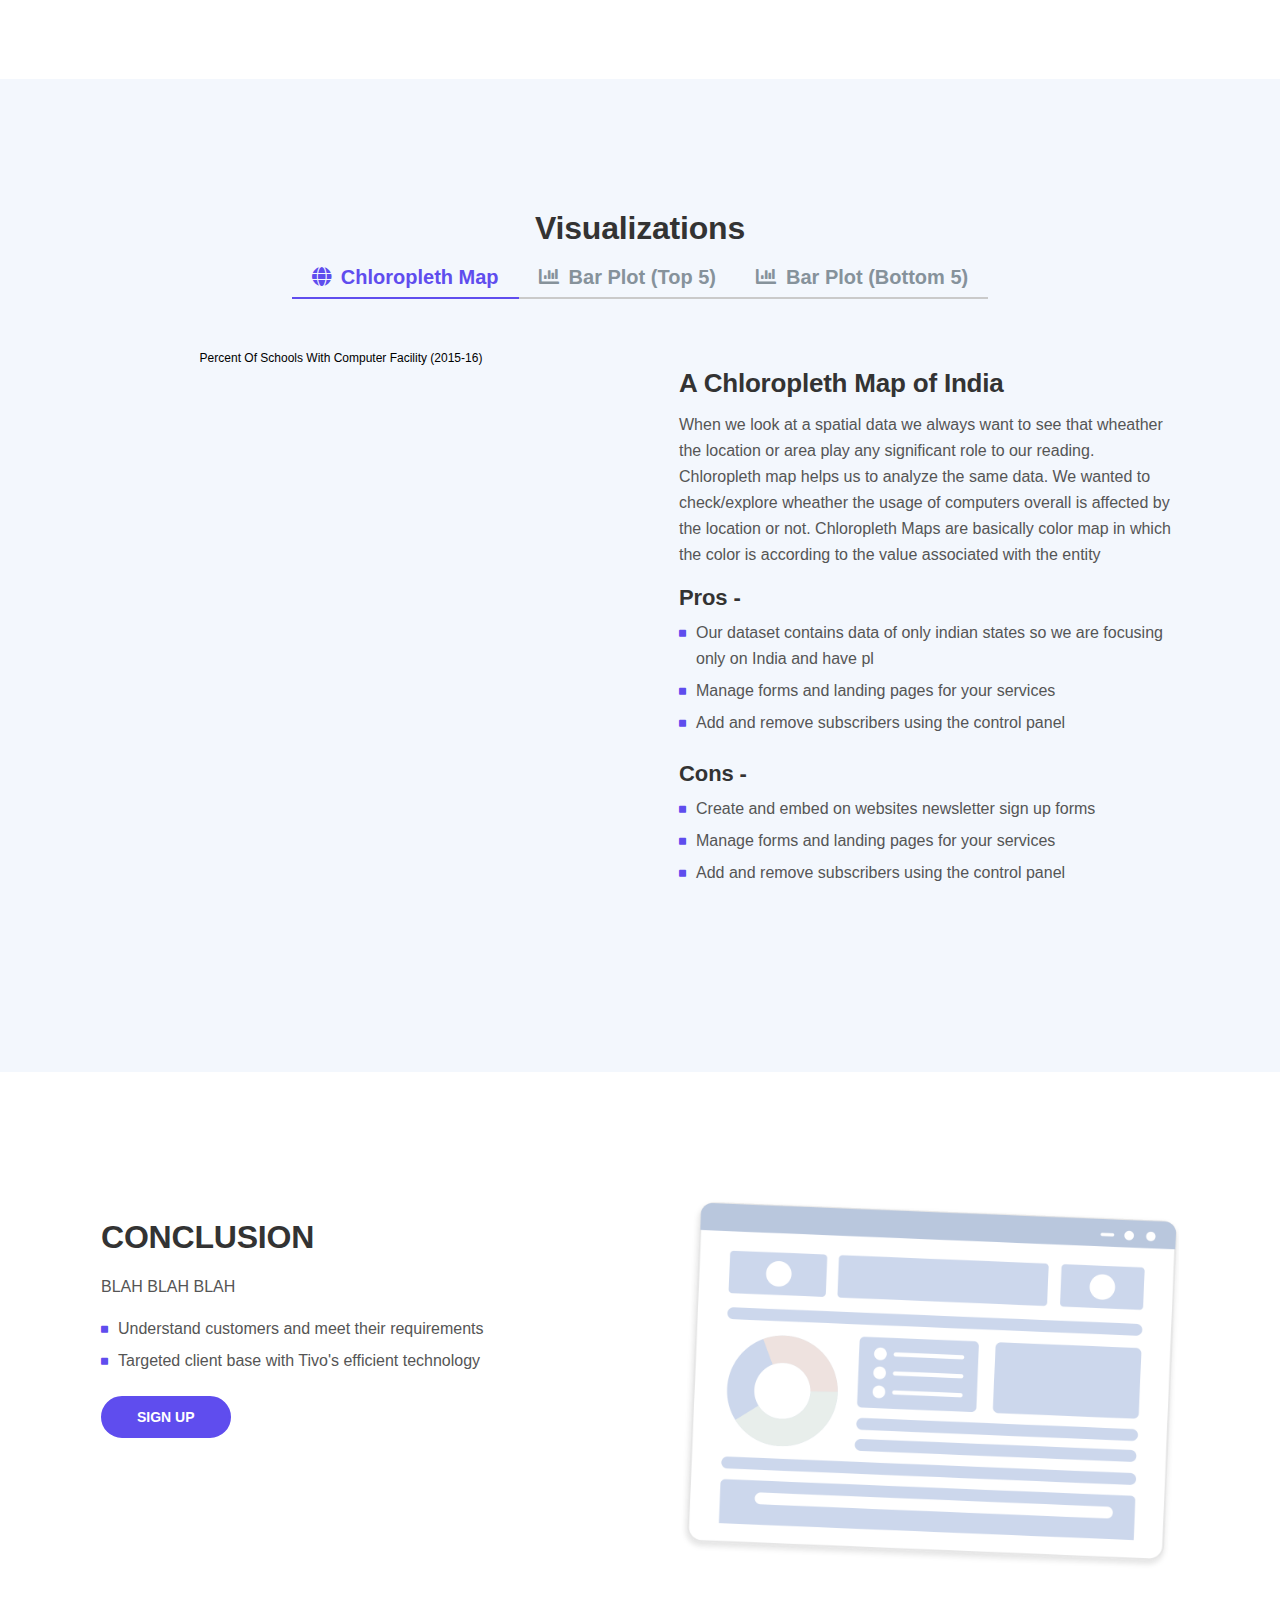
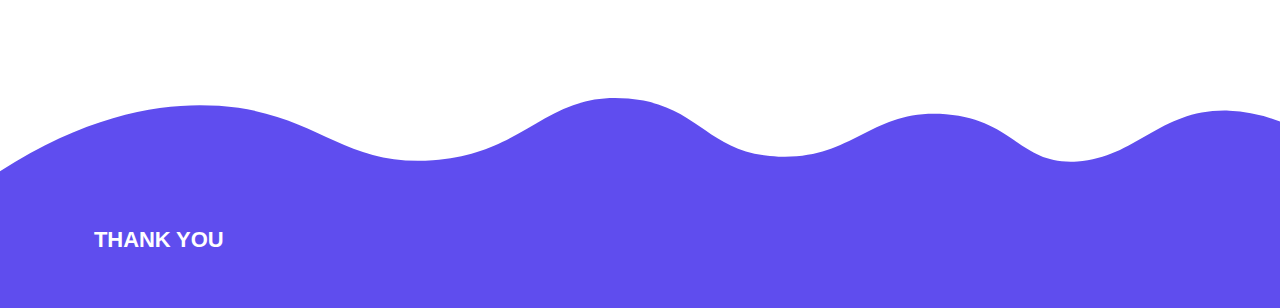
==== commit 60ff5166: "Merge branch 'main' of https://github.com/anshmittal01/anshmittal01.github.io into main" ====
--- a/index.html
+++ b/index.html
@@ -147,7 +147,12 @@
                                 <div class="col-lg-6">
                                     <div class="image-container">
                                         <svg id="container" height="600" width="600" transform="translate(-80,0)">
-                                            <g id="drawSpaceMap" transform="translate(0,0)"></g>
+                                        	<g id="mapTitle" transform="translate(20,20)">
+                                        		<text x="300" y="0" text-anchor="middle" font-size="12px">
+                                        			Percent Of Schools With Computer Facility (2015-16)
+                                        		</text>
+                                        	</g>
+                                            <g id="drawSpaceMap" transform="translate(0,50)"></g>
                                         </svg>
                                     </div> <!-- end of image-container -->
                                 </div> <!-- end of col -->
@@ -196,7 +201,13 @@
                             <div class="row">
                                 <div class="col-lg-6">
                                     <div class="image-container">
-                                        <svg id="drawSpaceTopBars" height="400" width="600">
+                                        <svg height="400" width="600">
+                                        	<g id="topFiveTitle" transform="translate(20,20)">
+                                        		<text x="300" y="0" text-anchor="middle" font-size="12px">
+                                        			Top 5 Schools With Computer Facility Percent (2015-16)
+                                        		</text>
+                                        	</g>
+                                        	<g id="drawSpaceTopBars" transform="translate(0,50)"></g>
                                         </svg>
                                     </div> <!-- end of image-container -->
                                 </div> <!-- end of col -->
@@ -229,7 +240,13 @@
                             <div class="row">
                                 <div class="col-lg-6">
                                     <div class="image-container">
-                                        <svg id="drawSpaceBottomBars" height="400" width="600">
+                                        <svg height="400" width="600">
+                                        	<g id="bottomBarTitle" transform="translate(20,20)">
+                                        		<text x="300" y="0" text-anchor="middle" font-size="12px">
+                                        			Bottom 5 Schools With Computer Facility Percent (2015-16)
+                                        		</text>
+                                        	</g>
+                                        	<g id="drawSpaceBottomBars" transform="translate(0,50)"></g>
                                         </svg>                                    
                                     </div> <!-- end of image-container -->
                                 </div> <!-- end of col -->
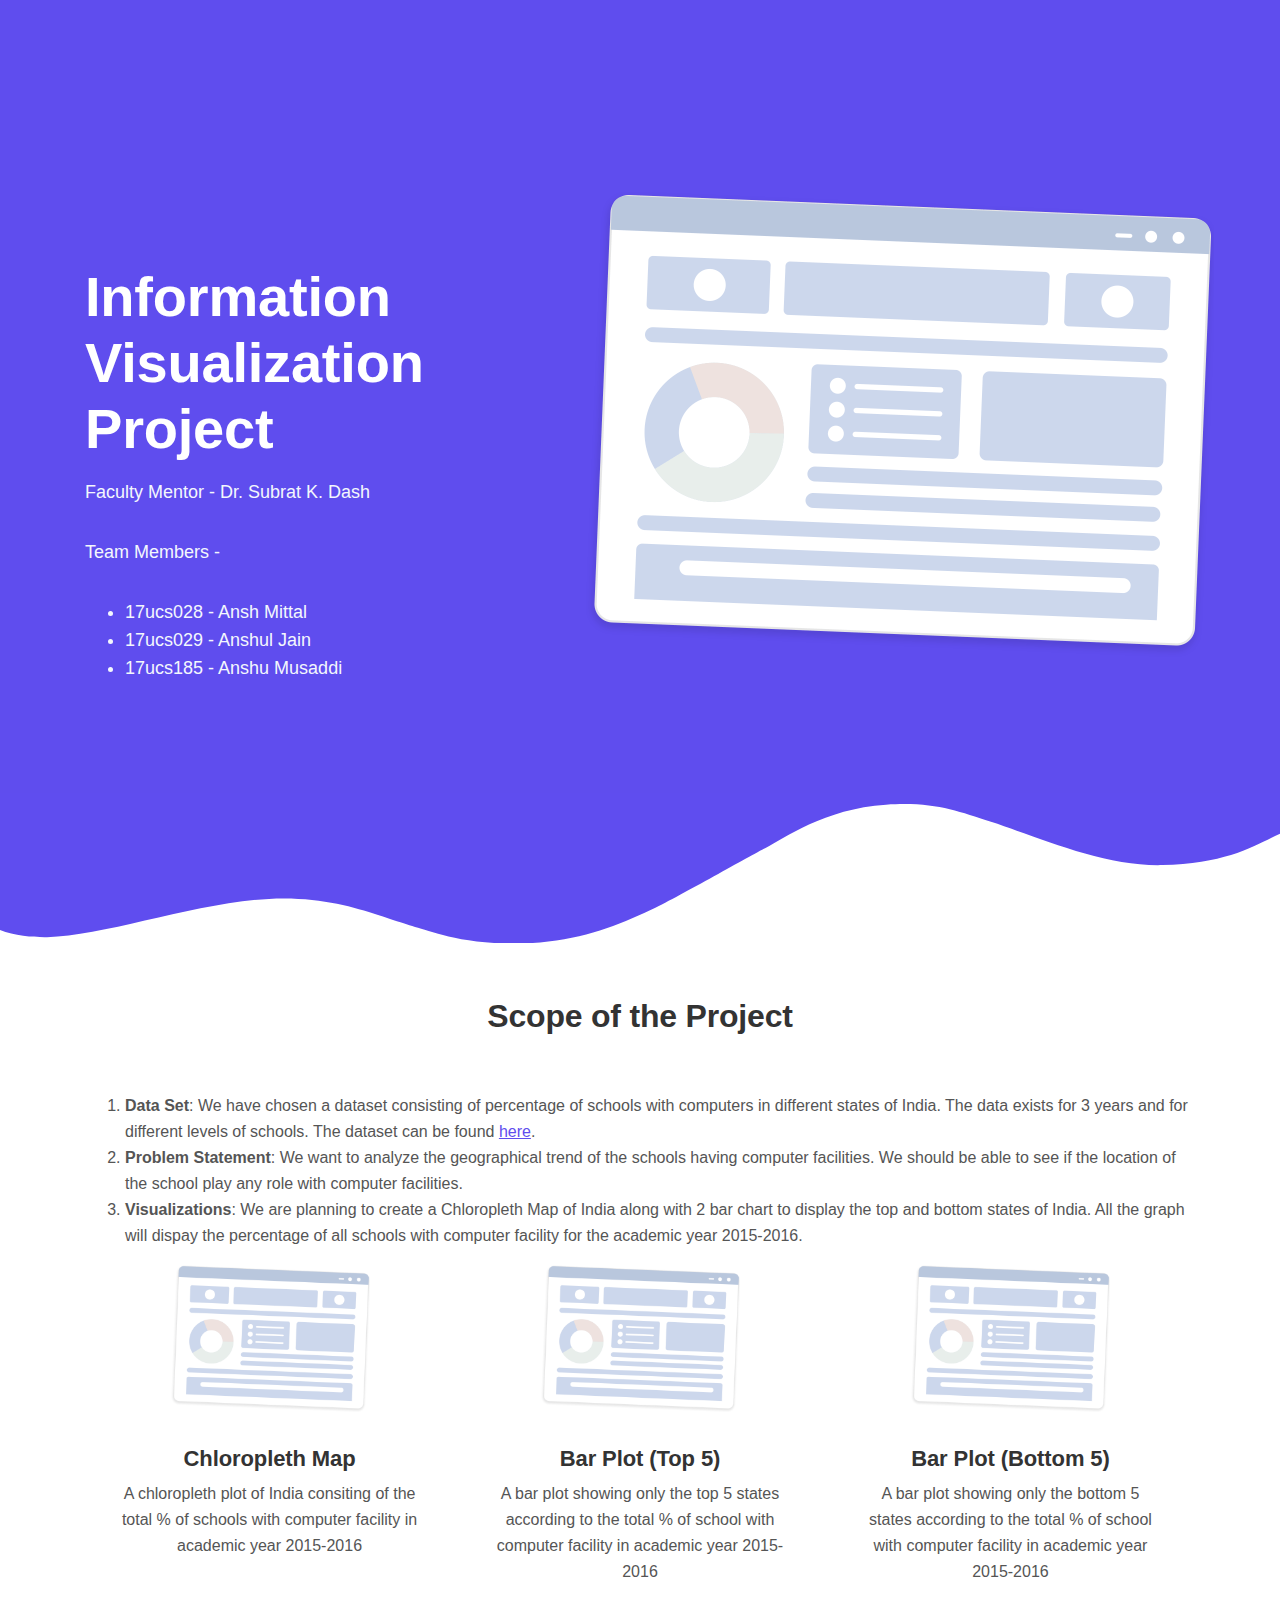
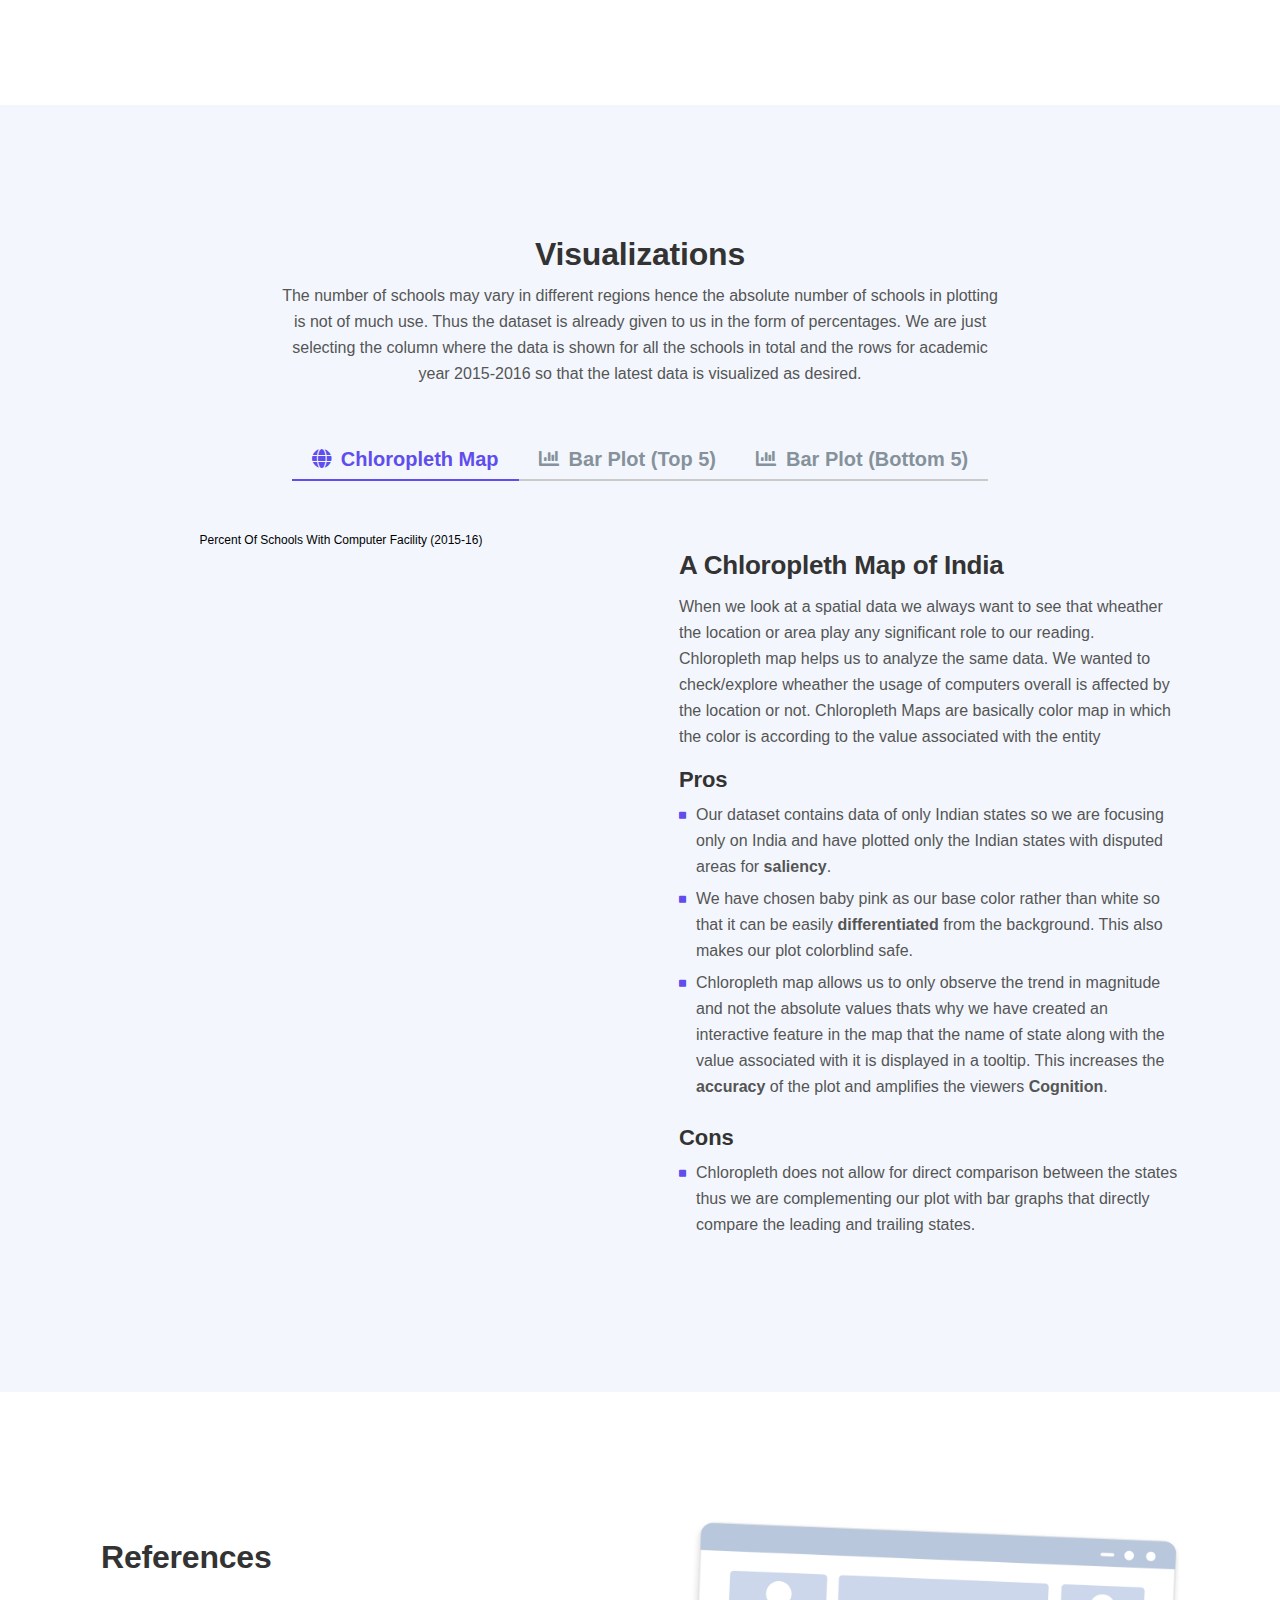
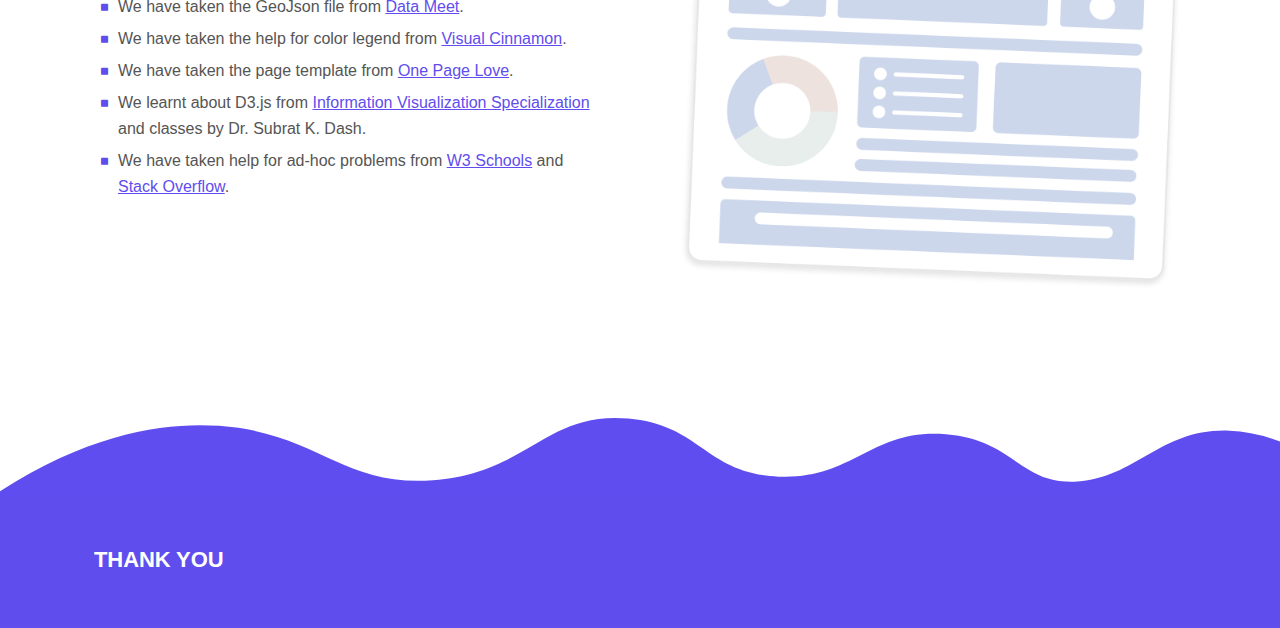
==== commit 3a6fdff8: "Modified html page for contents" ====
--- a/index.html
+++ b/index.html
@@ -56,11 +56,12 @@
         <div class="container">
             <div class="row">
                 <div class="col-lg-12">
-                    <h2 class="h2-heading">Problem Statement</h2>
+                    <h2 class="h2-heading">Scope of the Project</h2>
                     <p class="p-heading">
-                        <ol>
-                            <li>Select data set from Open Government Data (OGD) Platform of India: We have chosen a dataset consisting of percentage of schools with computers in different states of India. The data exists for 3 years and for different levels of schools. The dataset can be found <a class="blue page-scroll" href="https://data.gov.in/major-indicator/percentage-schools-computers" target="_blank">here</a>.
-                            <li> Select and create appropriate visualization using D3.js for the data and problem that you want to visualize: We are planning to create a Chloropleth Map of India along with 2 bar chart to display the top and bottom states of India. All the graph will dispay the total school with computer facility for the academic year 2015-2016.
+                        <ol style="text-align:left">
+                            <li><b>Data Set</b>: We have chosen a dataset consisting of percentage of schools with computers in different states of India. The data exists for 3 years and for different levels of schools. The dataset can be found <a class="blue page-scroll" href="https://data.gov.in/major-indicator/percentage-schools-computers" target="_blank">here</a>.</li>
+                            <li><b>Problem Statement</b>: We want to analyze the geographical trend of the schools having computer facilities. We should be able to see if the location of the school play any role with computer facilities.</li>
+                            <li><b>Visualizations</b>: We are planning to create a Chloropleth Map of India along with 2 bar chart to display the top and bottom states of India. All the graph will dispay the percentage of all schools with computer facility for the academic year 2015-2016.</li>
                         </ol>
                     </p>
                 </div> <!-- end of col -->
@@ -118,7 +119,7 @@
             <div class="row">
                 <div class="col-lg-12">
                     <h2 class="h2-heading">Visualizations</h2>
-                    <!-- <p class="p-heading"></p> -->
+                    <p class="p-heading">The number of schools may vary in different regions hence the absolute number of schools in plotting is not of much use. Thus the dataset is already given to us in the form of percentages. We are just selecting the column where the data is shown for all the schools in total and the rows for academic year 2015-2016 so that the latest data is visualized as desired.</p>
                 </div> <!-- end of col -->
             </div> <!-- end of row -->
             <div class="row">
@@ -160,35 +161,35 @@
                                     <div class="text-container">
                                         <h3>A Chloropleth Map of India</h3>
                                         <p>When we look at a spatial data we always want to see that wheather the location or area play any significant role to our reading. Chloropleth map helps us to analyze the same data. We wanted to check/explore wheather the usage of computers overall is affected by the location or not. Chloropleth Maps are basically color map in which the color is according to the value associated with the entity</p>
-                                        <h4>Pros - </h4>
-                                        <ul class="list-unstyled li-space-lg">
-                                            <li class="media">
-                                                <i class="fas fa-square"></i>
-                                                <div class="media-body">Our dataset contains data of only indian states so we are focusing only on India and have pl</div>
-                                            </li>
-                                            <li class="media">
+                                        <h4>Pros</h4>
+                                        <ul class="list-unstyled li-space-lg">
+                                            <li class="media">
+                                                <i class="fas fa-square"></i>
+                                                <div class="media-body">Our dataset contains data of only Indian states so we are focusing only on India and have plotted only the Indian states with disputed areas for <b>saliency</b>.</div>
+                                            </li>
+                                            <li class="media">
+                                                <i class="fas fa-square"></i>
+                                                <div class="media-body">We have chosen baby pink as our base color rather than white so that it can be easily <b>differentiated</b> from the background. This also makes our plot colorblind safe.</div>
+                                            </li>
+                                            <li class="media">
+                                                <i class="fas fa-square"></i>
+                                                <div class="media-body">Chloropleth map allows us to only observe the trend in magnitude and not the absolute values thats why we have created an interactive feature in the map that the name of state along with the value associated with it is displayed in a tooltip. This increases the <b>accuracy</b> of the plot and amplifies the viewers <b>Cognition</b>.</div>
+                                            </li>
+                                        </ul>
+                                        <h4>Cons</h4>
+                                        <ul class="list-unstyled li-space-lg">
+                                            <li class="media">
+                                                <i class="fas fa-square"></i>
+                                                <div class="media-body">Chloropleth does not allow for direct comparison between the states thus we are complementing our plot with bar graphs that directly compare the leading and trailing states.</div>
+                                            </li>
+                                            <!-- <li class="media">
                                                 <i class="fas fa-square"></i>
                                                 <div class="media-body">Manage forms and landing pages for your services</div>
                                             </li>
                                             <li class="media">
                                                 <i class="fas fa-square"></i>
                                                 <div class="media-body">Add and remove subscribers using the control panel</div>
-                                            </li>
-                                        </ul>
-                                        <h4>Cons - </h4>
-                                        <ul class="list-unstyled li-space-lg">
-                                            <li class="media">
-                                                <i class="fas fa-square"></i>
-                                                <div class="media-body">Create and embed on websites newsletter sign up forms</div>
-                                            </li>
-                                            <li class="media">
-                                                <i class="fas fa-square"></i>
-                                                <div class="media-body">Manage forms and landing pages for your services</div>
-                                            </li>
-                                            <li class="media">
-                                                <i class="fas fa-square"></i>
-                                                <div class="media-body">Add and remove subscribers using the control panel</div>
-                                            </li>
+                                            </li> -->
                                         </ul>
                                     </div> <!-- end of text-container -->
                                 </div> <!-- end of col -->
@@ -207,26 +208,44 @@
                                         			Top 5 Schools With Computer Facility Percent (2015-16)
                                         		</text>
                                         	</g>
-                                        	<g id="drawSpaceTopBars" transform="translate(0,50)"></g>
+                                            <g id="drawSpaceTopBars" transform="translate(0,50)"></g>
+                                            <g id="topFivexAxis" transform="translate(20,385)">
+                                        		<text x="300" y="0" text-anchor="middle" font-size="10px" fill="black" opacity="0.8">
+                                        			Percentage of Schools With Computer Facility
+                                        		</text>
+                                            </g>
+                                            <g id="topFiveyAxis" transform="translate(100,500) rotate(270)">
+                                        		<text x="300" y="0" text-anchor="middle" font-size="10px" fill="black" opacity="0.8">
+                                        			States
+                                        		</text>
+                                        	</g>
                                         </svg>
                                     </div> <!-- end of image-container -->
                                 </div> <!-- end of col -->
                                 <div class="col-lg-6">
                                     <div class="text-container">
-                                        <h3>A BAR PLOT OF TOP 5 STATES</h3>
-                                        <p>Campaigns monitoring is a feature we've developed since the beginning because it's at the core of Tivo and basically to any marketing activity focused on results.</p>
-                                        <ul class="list-unstyled li-space-lg">
-                                            <li class="media">
-                                                <i class="fas fa-square"></i>
-                                                <div class="media-body">Easily plan campaigns and schedule their starting date</div>
-                                            </li>
-                                            <li class="media">
-                                                <i class="fas fa-square"></i>
-                                                <div class="media-body">Start campaigns and follow their evolution closely</div>
-                                            </li>
-                                            <li class="media">
-                                                <i class="fas fa-square"></i>
-                                                <div class="media-body">Evaluate campaign results and optimize future actions</div>
+                                        <h3>A Bar Plot Of Top 5 States</h3>
+                                        <p>To compare the absolute values of the different states the chloropleth map does not give proper measures. Hence we have made two different bar plots so that our viewers can go for direct comaprison between the two. We have gone for two different plots due to the variation in scale. If we were taking the complete scale the trend was not properly visible hence we decided to split this into two subplots. By this we are able to observe the trend more easily.</p>
+                                        <h4>Pros</h4>
+                                        <ul class="list-unstyled li-space-lg">
+                                            <li class="media">
+                                                <i class="fas fa-square"></i>
+                                                <div class="media-body">The absolute values of the top 5 states can be compared easily.</div>
+                                            </li>
+                                            <li class="media">
+                                                <i class="fas fa-square"></i>
+                                                <div class="media-body">We have maintained the same color pallete so that it does not create a sense of confusion in the mind of our viewers.</div>
+                                            </li>
+                                            <li class="media">
+                                                <i class="fas fa-square"></i>
+                                                <div class="media-body">We have added grids along with support for hover so that the viewers can get the absolute values according to his/her convinience.</div>
+                                            </li>
+                                        </ul>
+                                        <h4>Cons</h4>
+                                        <ul class="list-unstyled li-space-lg">
+                                            <li class="media">
+                                                <i class="fas fa-square"></i>
+                                                <div class="media-body">Top 5 and bottom 5 states are not comparable with each other. This can be solved by plotting both top 5 and bottom 5 in the same bar plot but this hinders with our main motive as mentioned above.</div>
                                             </li>
                                         </ul>
                                     </div> <!-- end of text-container -->
@@ -246,26 +265,44 @@
                                         			Bottom 5 Schools With Computer Facility Percent (2015-16)
                                         		</text>
                                         	</g>
-                                        	<g id="drawSpaceBottomBars" transform="translate(0,50)"></g>
+                                            <g id="drawSpaceBottomBars" transform="translate(0,50)"></g>
+                                            <g id="bottomFivexAxis" transform="translate(20,385)">
+                                        		<text x="300" y="0" text-anchor="middle" font-size="10px" fill="black" opacity="0.8">
+                                        			Percentage of Schools With Computer Facility
+                                        		</text>
+                                            </g>
+                                            <g id="bottomFiveyAxis" transform="translate(100,500) rotate(270)">
+                                        		<text x="300" y="0" text-anchor="middle" font-size="10px" fill="black" opacity="0.8">
+                                        			States
+                                        		</text>
+                                        	</g>
                                         </svg>                                    
                                     </div> <!-- end of image-container -->
                                 </div> <!-- end of col -->
                                 <div class="col-lg-6">
                                     <div class="text-container">
-                                        <h3>A BAR PLOT OF BOTTOM 5 STATES</h3>
-                                        <p>Analytics control  panel is important for every marketing team so it's beed implemented from the begging and designed to produce reports based on very little input information.</p>
-                                        <ul class="list-unstyled li-space-lg">
-                                            <li class="media">
-                                                <i class="fas fa-square"></i>
-                                                <div class="media-body">If you set it up correctly you will get acces to great intel</div>
-                                            </li>
-                                            <li class="media">
-                                                <i class="fas fa-square"></i>
-                                                <div class="media-body">Easy to integrate in your websites and landing pages</div>
-                                            </li>
-                                            <li class="media">
-                                                <i class="fas fa-square"></i>
-                                                <div class="media-body">The generated reports are important for your strategy</div>
+                                        <h3>A Bar Plot Of Bottom 5 States</h3>
+                                        <p>To compare the absolute values of the different states the chloropleth map does not give proper measures. Hence we have made two different bar plots so that our viewers can go for direct comaprison between the two. We have gone for two different plots due to the variation in scale. If we were taking the complete scale the trend was not properly visible hence we decided to split this into two subplots. By this we are able to observe the trend more easily.</p>
+                                        <h4>Pros</h4>
+                                        <ul class="list-unstyled li-space-lg">
+                                            <li class="media">
+                                                <i class="fas fa-square"></i>
+                                                <div class="media-body">The absolute values of the bottom 5 states can be compared easily.</div>
+                                            </li>
+                                            <li class="media">
+                                                <i class="fas fa-square"></i>
+                                                <div class="media-body">We have maintained the same color pallete so that it does not create a sense of confusion in the mind of our viewers.</div>
+                                            </li>
+                                            <li class="media">
+                                                <i class="fas fa-square"></i>
+                                                <div class="media-body">We have added grids along with support for hover so that the viewers can get the absolute values according to his/her convinience.</div>
+                                            </li>
+                                        </ul>
+                                        <h4>Cons</h4>
+                                        <ul class="list-unstyled li-space-lg">
+                                            <li class="media">
+                                                <i class="fas fa-square"></i>
+                                                <div class="media-body">Top 5 and bottom 5 states are not comparable with each other. This can be solved by plotting both top 5 and bottom 5 in the same bar plot but this hinders with our main motive as mentioned above.</div>
                                             </li>
                                         </ul>
                                     </div> <!-- end of text-container -->
@@ -288,19 +325,29 @@
             <div class="row">
                 <div class="col-lg-6">
                     <div class="text-container">
-                        <h2>CONCLUSION</h2>
-                        <p>BLAH BLAH BLAH</p>
+                        <h2>References</h2>
                         <ul class="list-unstyled li-space-lg">
                             <li class="media">
                                 <i class="fas fa-square"></i>
-                                <div class="media-body">Understand customers and meet their requirements</div>
-                            </li>
-                            <li class="media">
-                                <i class="fas fa-square"></i>
-                                <div class="media-body">Targeted client base with Tivo's efficient technology</div>
+                                <div class="media-body">We have taken the GeoJson file from <a class="blue page-scroll" href="http://projects.datameet.org/maps/states/#india-state-boundaries" target="_blank">Data Meet</a>.</div>
+                            </li>
+                            <li class="media">
+                                <i class="fas fa-square"></i>
+                                <div class="media-body">We have taken the help for color legend from <a class="blue page-scroll" href="https://www.visualcinnamon.com/2016/05/smooth-color-legend-d3-svg-gradient" target="_blank">Visual Cinnamon</a>.</div>
+                            </li>
+                            <li class="media">
+                                <i class="fas fa-square"></i>
+                                <div class="media-body">We have taken the page template from <a class="blue page-scroll" href="https://onepagelove.com/tivo" target="_blank">One Page Love</a>.</div>
+                            </li>
+                            <li class="media">
+                                <i class="fas fa-square"></i>
+                                <div class="media-body">We learnt about D3.js from <a class="blue page-scroll" href="https://www.coursera.org/specializations/information-visualization" target="_blank">Information Visualization Specialization</a> and classes by Dr. Subrat K. Dash.</div>
+                            </li>
+                            <li class="media">
+                                <i class="fas fa-square"></i>
+                                <div class="media-body">We have taken help for ad-hoc problems from <a class="blue page-scroll" href="https://www.w3schools.com/" target="_blank">W3 Schools</a> and <a class="blue page-scroll" href="https://stackoverflow.com/" target="_blank">Stack Overflow</a>.</div>
                             </li>
                         </ul>
-                        <a class="btn-solid-reg page-scroll" href="sign-up.html">SIGN UP</a>
                     </div> <!-- end of text-container -->
                 </div> <!-- end of col -->
                 <div class="col-lg-6">
